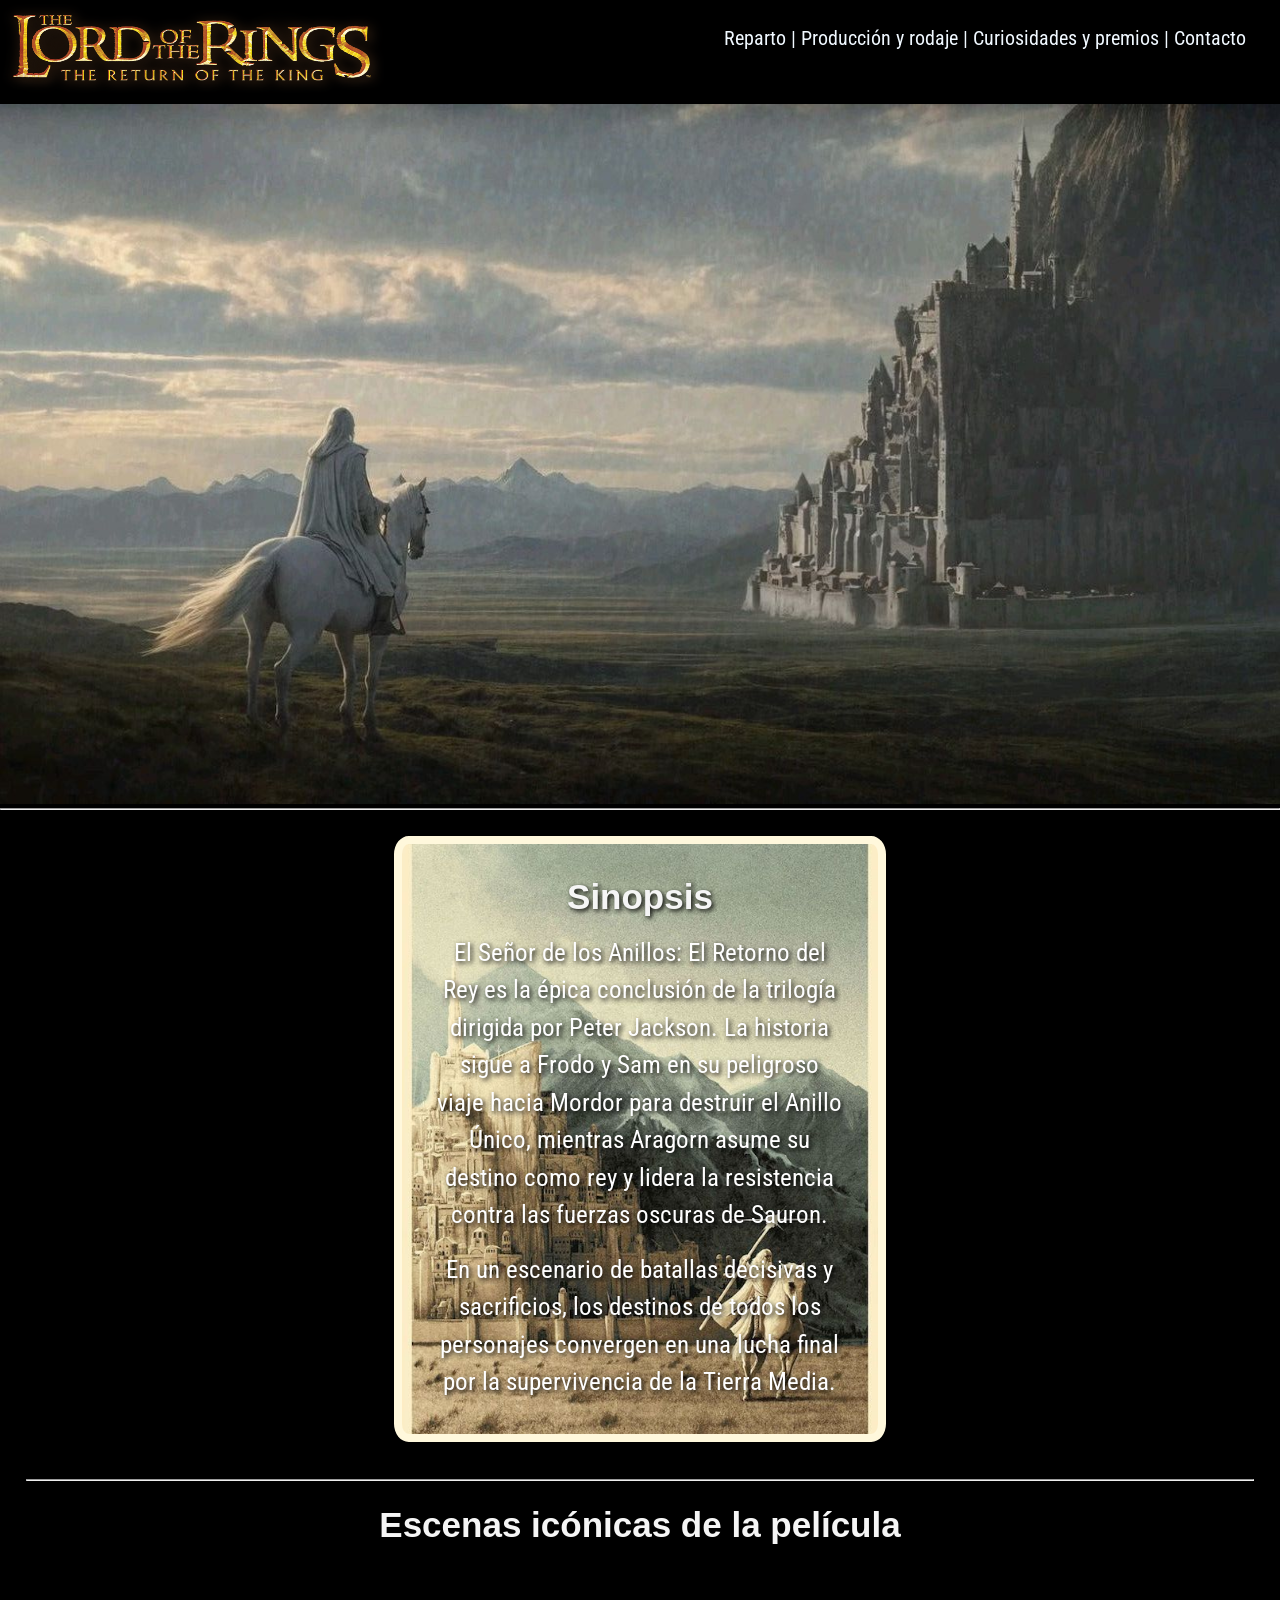
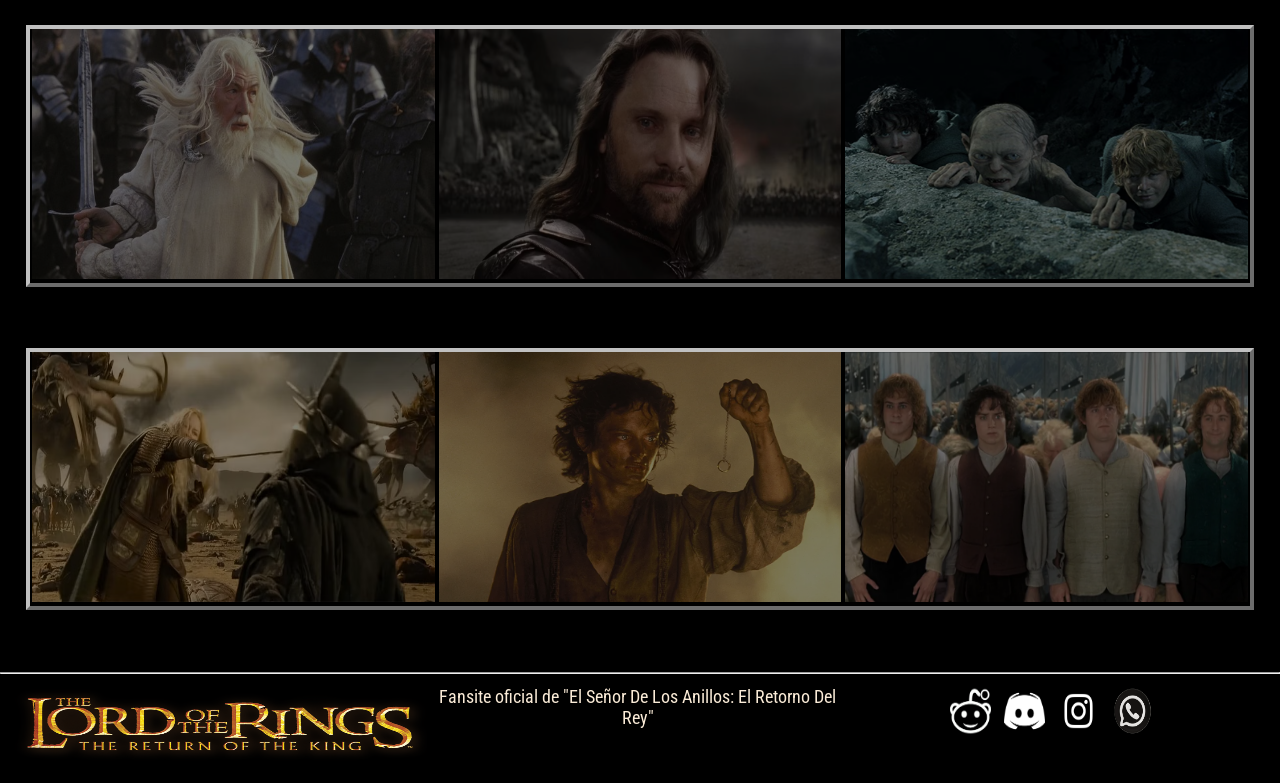
==== index.html @ e4fa131d "Primer commit" ====
<!DOCTYPE html>
<html lang="en">
<head>
    <meta charset="UTF-8">
    <meta name="viewport" content="width=device-width, initial-scale=1.0">
    <title>Lord of The Rings: The Return of The King</title>
    <link rel="stylesheet" href="./recursos/estilos/general.css">
    <link rel="preconnect" href="https://fonts.googleapis.com">
<link rel="preconnect" href="https://fonts.gstatic.com" crossorigin>
<link href="https://fonts.googleapis.com/css2?family=Cormorant+Garamond:ital,wght@0,300..700;1,300..700&family=EB+Garamond:ital,wght@0,400..800;1,400..800&family=Oswald:wght@200..700&family=Roboto+Condensed:ital,wght@0,100..900;1,100..900&display=swap" rel="stylesheet">
</head>
<body>
    <header>
        <nav>
            <img src="./recursos/img/ROTK2.png" alt="The Return Of The King logo" id="navbar-logo">
            <p id="opciones-navbar"> <a href="./paginas/Reparto.html">Reparto</a> | <a href="./paginas/Produccion.html">Producción y rodaje</a> | <a href="./paginas/Curiosidades.html">Curiosidades y premios</a> | <a href="./paginas/Contacto.html">Contacto</a></p>
        </nav>
        <img src="./recursos/img/Gandalf (1).jpg" alt="Gandalf arriving Gondor" id="banner">
    </header>
    <hr>
    <main>
        <section class="seccion-inicio">
            <article id="sinopsis">
                <h2>Sinopsis</h2>
                <p>El Señor de los Anillos: El Retorno del Rey es la épica conclusión de la trilogía dirigida por Peter Jackson. La historia sigue a Frodo y Sam en su peligroso viaje hacia Mordor para destruir el Anillo Único, mientras Aragorn asume su destino como rey y lidera la resistencia contra las fuerzas oscuras de Sauron.</p>
                <p>En un escenario de batallas decisivas y sacrificios, los destinos de todos los personajes convergen en una lucha final por la supervivencia de la Tierra Media.</p>
            </article>
            <hr>
            <h2>Escenas icónicas de la película</h2> <!-->TODO Usar elemento FIGURE para cada imagen, con un FIGCAPTION -->
            <article class="imagenes-index">
               <img src="./recursos/img/Gandalf.jpg" alt="Gandalf the white" title="Gandalf luchando en la batalla de Morannon">
                <img src="./recursos/img/for-frodo.avif" alt="for Frodo" title="Aragorn y su famoso 'For Frodo' antes de cargar contra las puertas de Mordor">
                <img src="./recursos/img/frodo-sam-gollum.avif" alt="Frodo, Sam and Gollum" title="Frodo, Sam y Gollum escondiéndose de las fuerzas oscuras de Minas Morgul">
            </article>
            <article  class="imagenes-index">
               <img src="./recursos/img/lotr-eowyn-witch-king.avif" alt="Eowyn" title="Eowyn dando el golpe final al rey de los Nazgul">
                <img src="./recursos/img/frodo-in-mount-doom.webp" alt="Frodo" title="Frodo en el Monte del Destino, incapaz de destruir el anillo">
                <img src="./recursos/img/hobbits.webp" alt="Frodo, Sam and Gollum" title="Todos de arrodillan ante Merry, Frodo, Sam y Pippin en Gondor, durante la coronación de Aragorn">
            </article>
        </section>
    </main>
    <hr>
    <footer>
            <a href="#navbar-logo"><img src="./recursos/img/ROTK2.png" alt="The Return Of The King logo"></a>
            <p>Fansite oficial de "El Señor De Los Anillos: El Retorno Del Rey" </p>
            <div class="social-media-logos">
                <img src="./recursos/img/reddit.png" alt="">
                <img src="./recursos/img/discord.png" alt="">
                <img src="./recursos/img/instagram.png" alt="Instagram logo">
                <img src="./recursos/img/wpp.webp" alt="Instagram logo">
            </div>
    </footer>
</body>
</html>
---- recursos/estilos/general.css ----
*
{
    margin: 0;
    padding: 0;

    box-sizing: border-box;
}

main
{
    margin: 2%;
}

body
{
    background-color: black;
}

a
{
    color: aliceblue;
    text-decoration: none;
}

footer
{   
    width: 100%;
    padding: 1%;
}

footer img
{
    display: inline-block;
    width: 33%;
    height: 80px;
}

footer p
{
    text-align: center;
    display: inline-block;
    vertical-align: top;
    color: antiquewhite;
    font-size: 18px;
    font-family: "Roboto Condensed", sans-serif;
    font-optical-sizing: auto;
    font-weight: 400;
    font-style: normal;
    width: 33%;
}

h2
{
    font-family: 'Franklin Gothic Medium', 'Arial Narrow', Arial, sans-serif;
    margin-top: 2%;
    font-size: 35px;
    margin-bottom: 3%;
    color: whitesmoke;
}

.seccion-inicio
{
    text-align: center;
}

.social-media-logos
{
    width: 33%;
    text-align: center;
    display: inline-block;
    vertical-align: top;
}

.social-media-logos img
{
   height: 50px;
   width: 50px;
   padding-right: 2%;
}

.imagenes-index
{
    text-align: center;
    border-style :outset;
    border-width: 4px;
    border-color: silver;
    margin: 2% 0% 5% 0%;
}

.imagenes-index img
{
    width: 33%;
    height: 250px;
}

.imagenes-index img, a:hover
{
    cursor: url('../img/gauntlet.png'), pointer;
    opacity: 0.5;
    
}

#sinopsis
{
    width: 40%;
    padding: 2%;
    margin: 0% 30% 3% 30%;

    background-image: url(../img/background.jpg);
    background-size: cover;
    background-position: center;
    background-repeat: no-repeat;
    color: rgb(254, 254, 254);
    border-width: 8px;
    border-style: solid;
    border-radius: 3%;
    border-color: cornsilk;

    font-size: 25px;
    text-align: center;
    text-shadow: 2px 2px 5px rgb(1, 1, 1);
    font-family: "Roboto Condensed", sans-serif;
    font-optical-sizing: auto;
    font-weight: 400;
    font-style: normal;
}

#sinopsis h2 
{
    margin-bottom: 2%;
}

#sinopsis p 
{
    padding: 2%;
    line-height: 1.5;
}

#navbar-logo
{
    display: inline-block;
    width: 30%;
    height: 100px;
}

#opciones-navbar
{
    display: inline-block;
    width: 69%;
    vertical-align: top;
    text-align: right;
    font-size: 20px;
    font-family: "Roboto Condensed", sans-serif;
    font-optical-sizing: auto;
    font-weight: 400;
    font-style: normal;

    word-spacing: 10%;
    color: aliceblue;
    padding: 2%
}

#banner
{
    width: 100vw;
    height: 700px;
}
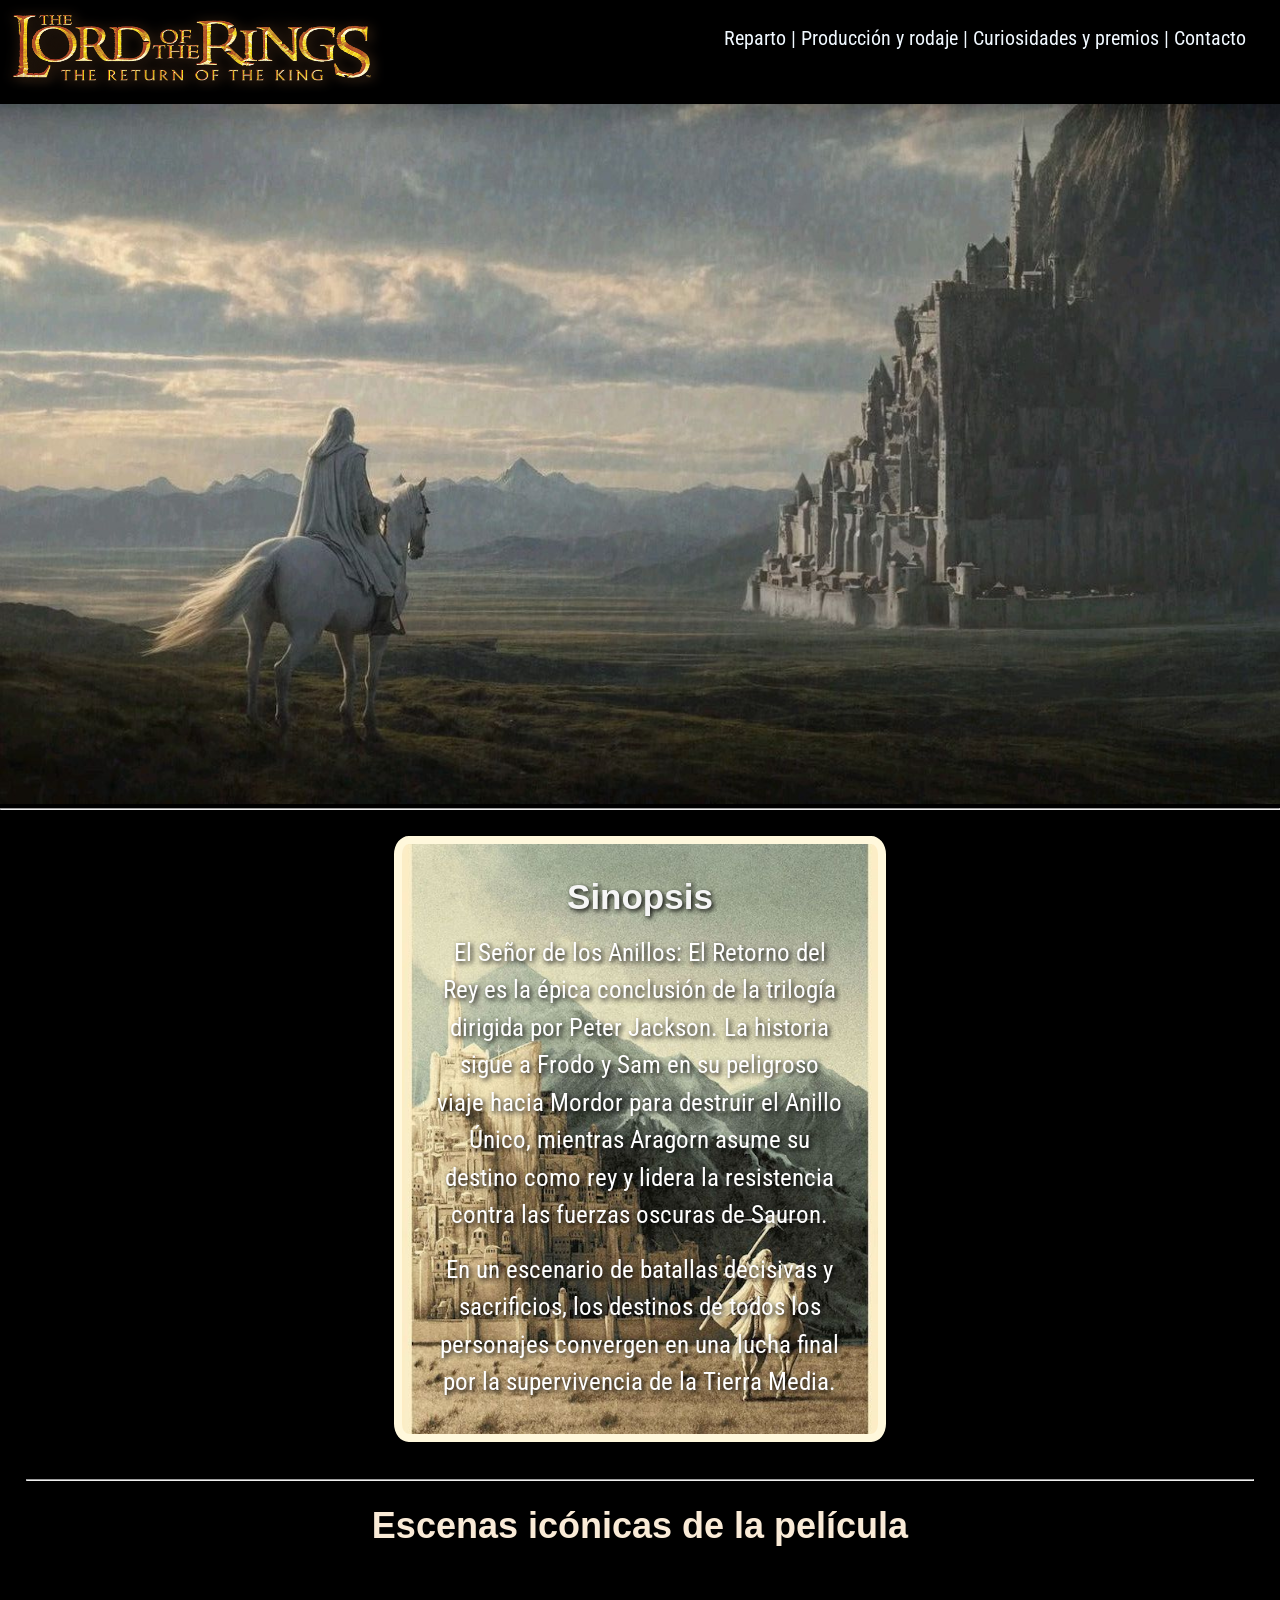
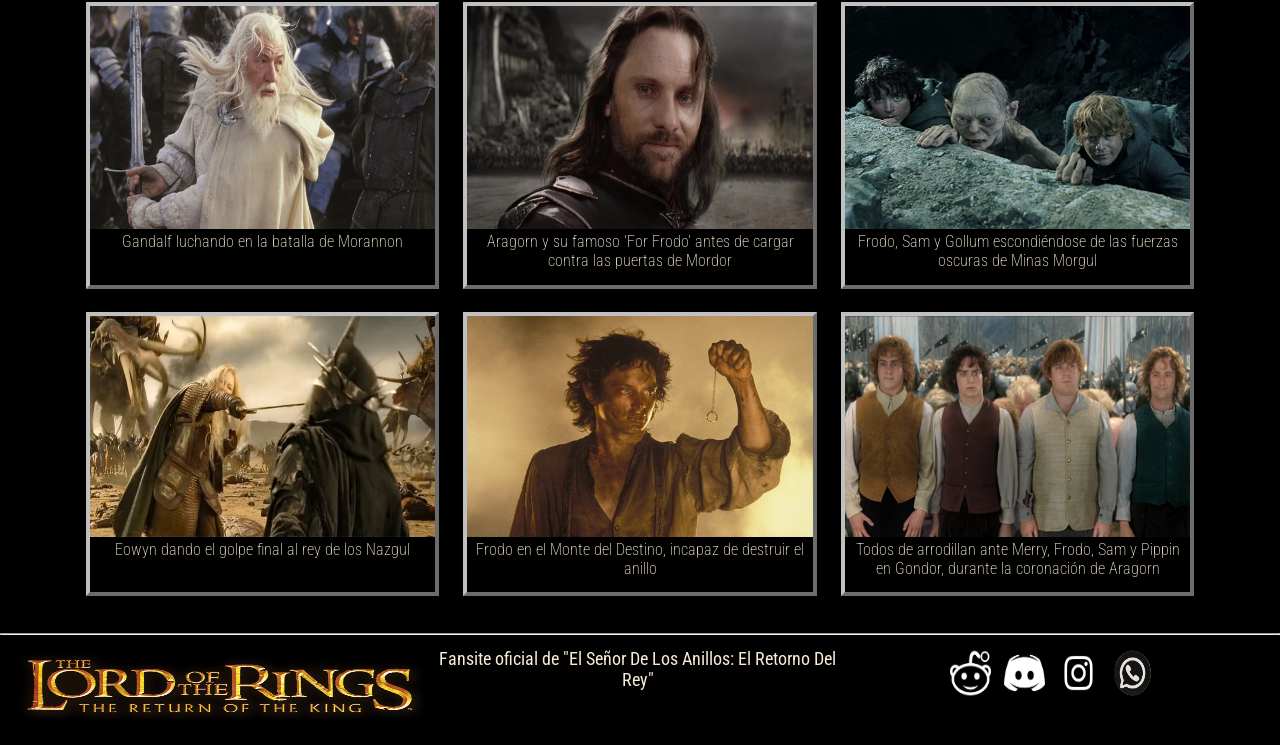
==== commit 79b4481b: "creado index.css y trabajando con flex" ====
--- a/index.html
+++ b/index.html
@@ -5,6 +5,7 @@
     <meta name="viewport" content="width=device-width, initial-scale=1.0">
     <title>Lord of The Rings: The Return of The King</title>
     <link rel="stylesheet" href="./recursos/estilos/general.css">
+    <link rel="stylesheet" href="./recursos/estilos/index.css">
     <link rel="preconnect" href="https://fonts.googleapis.com">
 <link rel="preconnect" href="https://fonts.gstatic.com" crossorigin>
 <link href="https://fonts.googleapis.com/css2?family=Cormorant+Garamond:ital,wght@0,300..700;1,300..700&family=EB+Garamond:ital,wght@0,400..800;1,400..800&family=Oswald:wght@200..700&family=Roboto+Condensed:ital,wght@0,100..900;1,100..900&display=swap" rel="stylesheet">
@@ -26,17 +27,41 @@
                 <p>En un escenario de batallas decisivas y sacrificios, los destinos de todos los personajes convergen en una lucha final por la supervivencia de la Tierra Media.</p>
             </article>
             <hr>
-            <h2>Escenas icónicas de la película</h2> <!-->TODO Usar elemento FIGURE para cada imagen, con un FIGCAPTION -->
-            <article class="imagenes-index">
+
+            <h1>Escenas icónicas de la película</h1> <!-->TODO Usar elemento FIGURE para cada imagen, con un FIGCAPTION -->
+
+        <div class="expositor-imagenes">
+            <figure class="imagenes-index">
                <img src="./recursos/img/Gandalf.jpg" alt="Gandalf the white" title="Gandalf luchando en la batalla de Morannon">
+               <figcaption>Gandalf luchando en la batalla de Morannon</figcaption>
+            </figure>
+
+            <figure class="imagenes-index">
                 <img src="./recursos/img/for-frodo.avif" alt="for Frodo" title="Aragorn y su famoso 'For Frodo' antes de cargar contra las puertas de Mordor">
+                <figcaption>Aragorn y su famoso 'For Frodo' antes de cargar contra las puertas de Mordor</figcaption>
+            </figure>
+
+             <figure class="imagenes-index">
                 <img src="./recursos/img/frodo-sam-gollum.avif" alt="Frodo, Sam and Gollum" title="Frodo, Sam y Gollum escondiéndose de las fuerzas oscuras de Minas Morgul">
-            </article>
-            <article  class="imagenes-index">
+                <figcaption>Frodo, Sam y Gollum escondiéndose de las fuerzas oscuras de Minas Morgul</figcaption>
+            </figure>
+
+            <figure class="imagenes-index">
                <img src="./recursos/img/lotr-eowyn-witch-king.avif" alt="Eowyn" title="Eowyn dando el golpe final al rey de los Nazgul">
+               <figcaption>Eowyn dando el golpe final al rey de los Nazgul</figcaption>
+            </figure>
+
+            <figure class="imagenes-index">
                 <img src="./recursos/img/frodo-in-mount-doom.webp" alt="Frodo" title="Frodo en el Monte del Destino, incapaz de destruir el anillo">
-                <img src="./recursos/img/hobbits.webp" alt="Frodo, Sam and Gollum" title="Todos de arrodillan ante Merry, Frodo, Sam y Pippin en Gondor, durante la coronación de Aragorn">
-            </article>
+                <figcaption>Frodo en el Monte del Destino, incapaz de destruir el anillo</figcaption>
+            </figure>
+                
+            <figure class="imagenes-index">
+                <img src="./recursos/img/hobbits.webp" alt="Frodo, Sam and Gollum" title="Todos de arrodillan ante Merry, Frodo, Sam y Pippin en Gondor, durante la coronación de Aragorn"> 
+                <figcaption>Todos de arrodillan ante Merry, Frodo, Sam y Pippin en Gondor, durante la coronación de Aragorn</figcaption>
+            </figure> 
+        </div>
+                    
         </section>
     </main>
     <hr>
--- a/recursos/estilos/general.css
+++ b/recursos/estilos/general.css
@@ -49,6 +49,17 @@
     width: 33%;
 }
 
+
+h1
+{
+    margin: 2% 0;
+
+    text-align: center;
+    color: antiquewhite;
+    font-size: 36px;
+    font-family: 'Franklin Gothic Medium', 'Arial Narrow', Arial, sans-serif;
+}
+
 h2
 {
     font-family: 'Franklin Gothic Medium', 'Arial Narrow', Arial, sans-serif;
@@ -56,84 +67,7 @@
     font-size: 35px;
     margin-bottom: 3%;
     color: whitesmoke;
-}
-
-.seccion-inicio
-{
     text-align: center;
-}
-
-.social-media-logos
-{
-    width: 33%;
-    text-align: center;
-    display: inline-block;
-    vertical-align: top;
-}
-
-.social-media-logos img
-{
-   height: 50px;
-   width: 50px;
-   padding-right: 2%;
-}
-
-.imagenes-index
-{
-    text-align: center;
-    border-style :outset;
-    border-width: 4px;
-    border-color: silver;
-    margin: 2% 0% 5% 0%;
-}
-
-.imagenes-index img
-{
-    width: 33%;
-    height: 250px;
-}
-
-.imagenes-index img, a:hover
-{
-    cursor: url('../img/gauntlet.png'), pointer;
-    opacity: 0.5;
-    
-}
-
-#sinopsis
-{
-    width: 40%;
-    padding: 2%;
-    margin: 0% 30% 3% 30%;
-
-    background-image: url(../img/background.jpg);
-    background-size: cover;
-    background-position: center;
-    background-repeat: no-repeat;
-    color: rgb(254, 254, 254);
-    border-width: 8px;
-    border-style: solid;
-    border-radius: 3%;
-    border-color: cornsilk;
-
-    font-size: 25px;
-    text-align: center;
-    text-shadow: 2px 2px 5px rgb(1, 1, 1);
-    font-family: "Roboto Condensed", sans-serif;
-    font-optical-sizing: auto;
-    font-weight: 400;
-    font-style: normal;
-}
-
-#sinopsis h2 
-{
-    margin-bottom: 2%;
-}
-
-#sinopsis p 
-{
-    padding: 2%;
-    line-height: 1.5;
 }
 
 #navbar-logo
@@ -166,5 +100,18 @@
     height: 700px;
 }
 
+.social-media-logos
+{
+    width: 33%;
+    text-align: center;
+    display: inline-block;
+    vertical-align: top;
+}
 
+.social-media-logos img
+{
+   height: 50px;
+   width: 50px;
+   padding-right: 2%;
+}
 
--- a/recursos/estilos/index.css
+++ b/recursos/estilos/index.css
@@ -0,0 +1,83 @@
+.expositor-imagenes
+{
+    margin: 0 2%;
+    display: flex;
+    flex-wrap: wrap;
+    justify-content: center;
+
+}
+
+.imagenes-index
+{
+    width: 30%;
+    margin: 1%;
+
+    border-style :outset;
+    border-width: 4px;
+    border-color: silver;
+
+    overflow: hidden;
+}
+
+.imagenes-index img
+{
+    width: 100%;
+    height: 80%;
+    display: block;
+}
+
+.imagenes-index img:hover, a:hover
+{
+    cursor: url('../img/gauntlet.png'), pointer;
+    opacity: 0.5; 
+}
+
+.imagenes-index figcaption
+{
+    padding: 1%;
+
+    text-align: center;
+    font-size: 1rem;
+    font-family: "Roboto Condensed", sans-serif;
+    font-optical-sizing: auto;
+    font-weight: 200;
+    font-style: normal;
+    color: antiquewhite;
+    
+}
+
+#sinopsis
+{
+    width: 40%;
+    padding: 2%;
+    margin: 0% 30% 3% 30%;
+
+    background-image: url(../img/background.jpg);
+    background-size: cover;
+    background-position: center;
+    background-repeat: no-repeat;
+    color: rgb(254, 254, 254);
+    border-width: 8px;
+    border-style: solid;
+    border-radius: 3%;
+    border-color: cornsilk;
+
+    font-size: 25px;
+    text-align: center;
+    text-shadow: 2px 2px 5px rgb(1, 1, 1);
+    font-family: "Roboto Condensed", sans-serif;
+    font-optical-sizing: auto;
+    font-weight: 400;
+    font-style: normal;
+}
+
+#sinopsis h2 
+{
+    margin-bottom: 2%;
+}
+
+#sinopsis p 
+{
+    padding: 2%;
+    line-height: 1.5;
+}
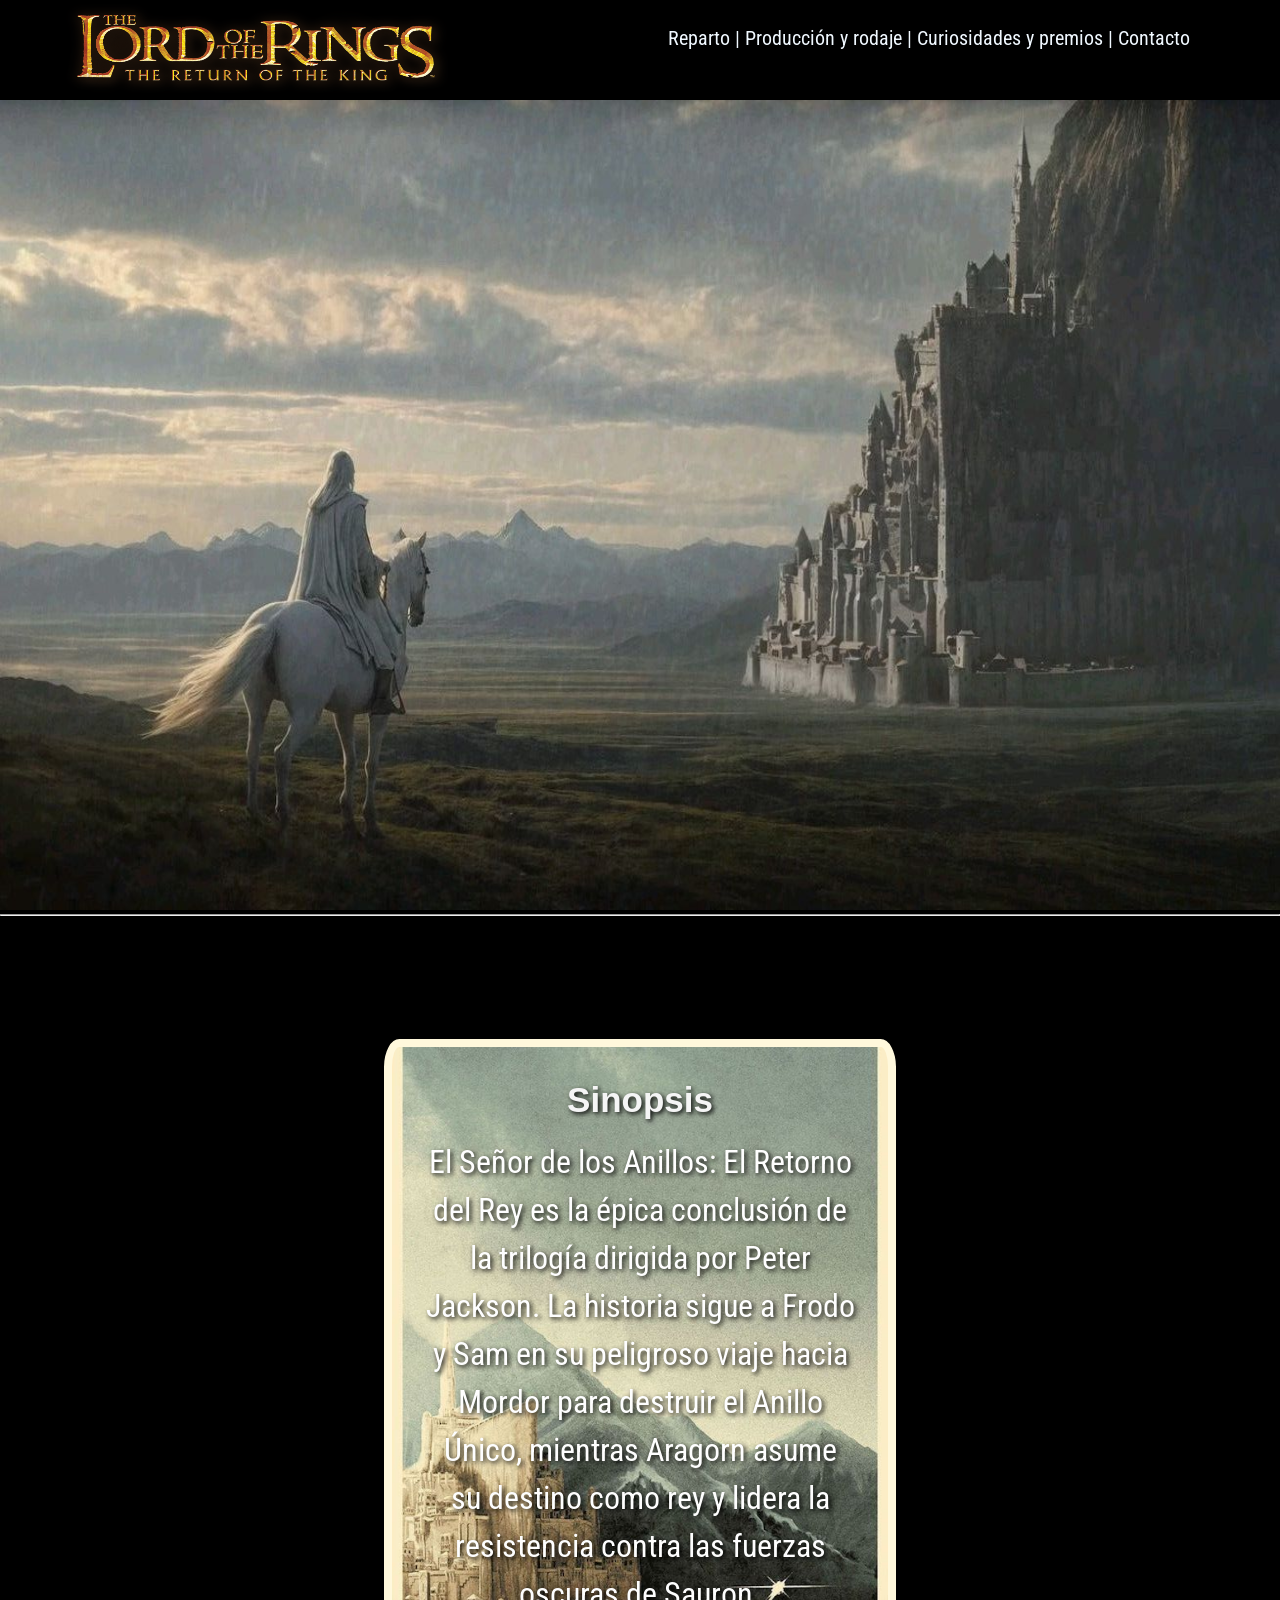
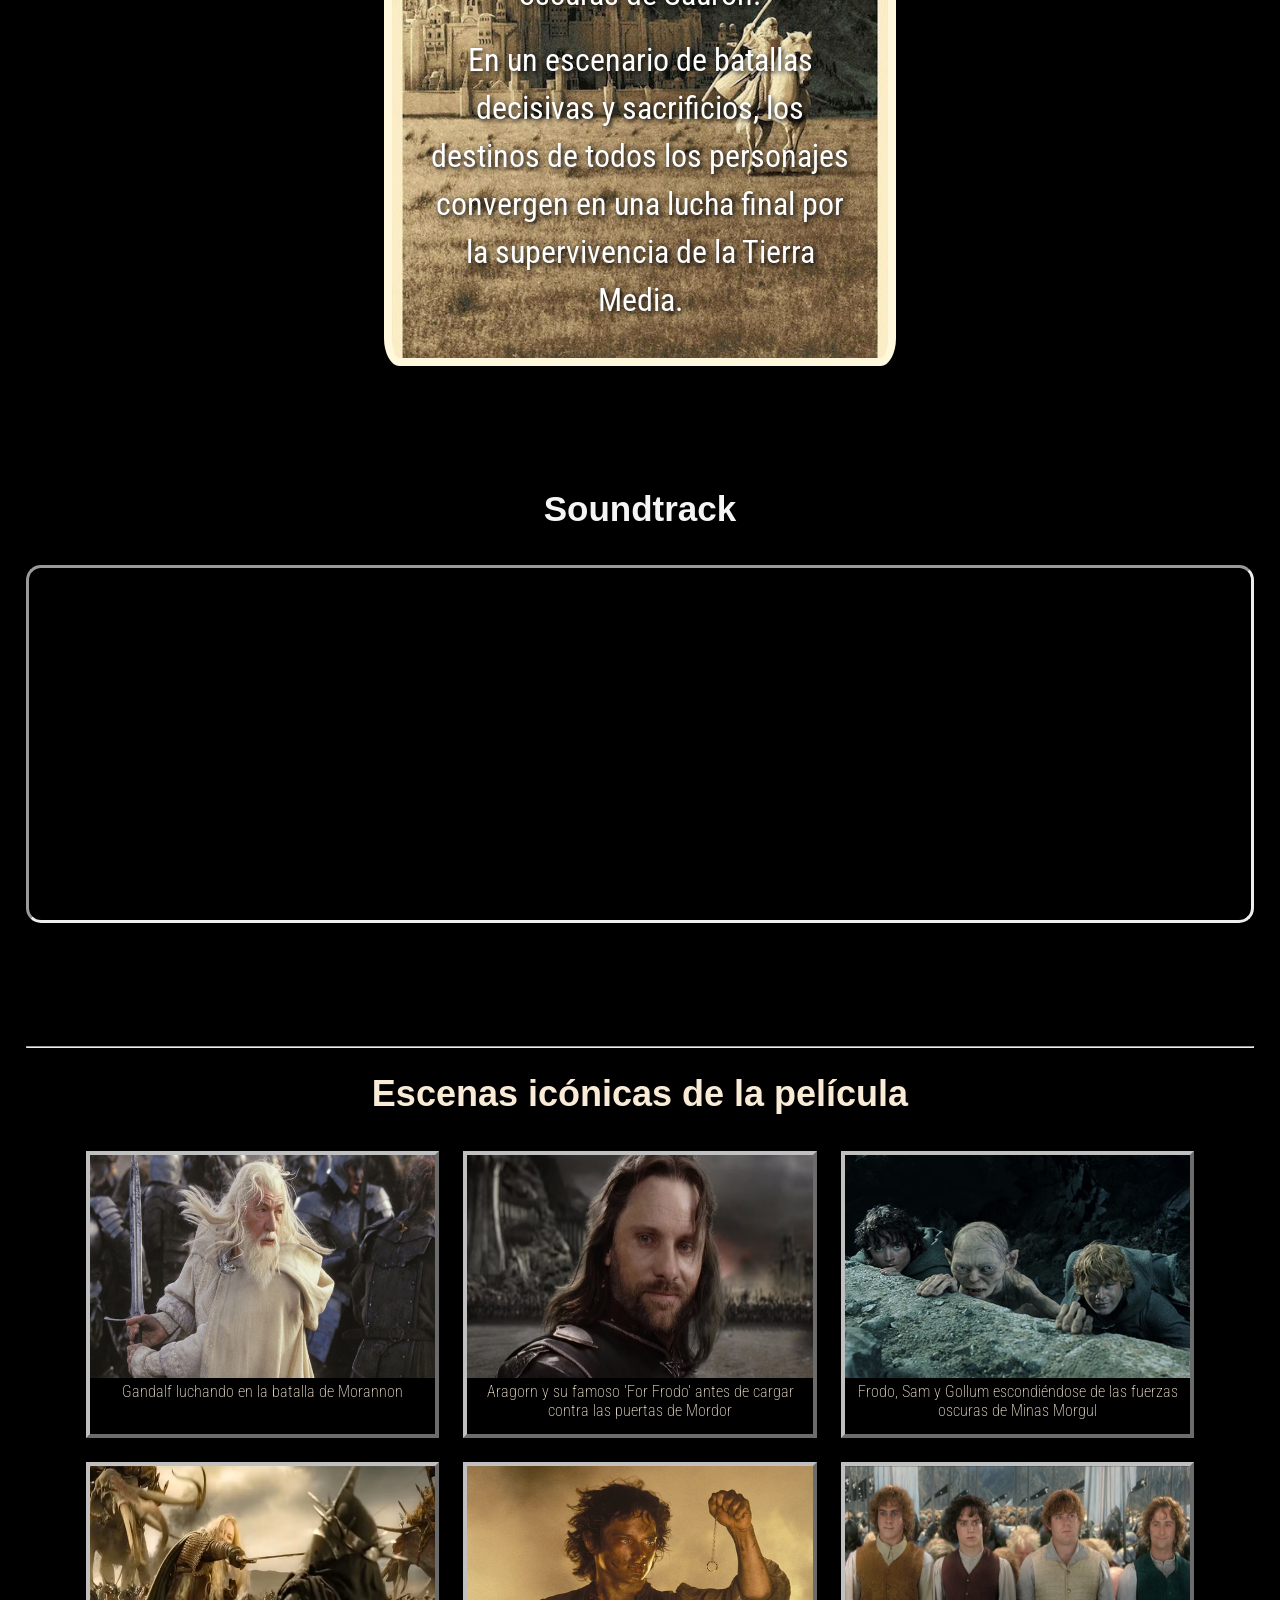
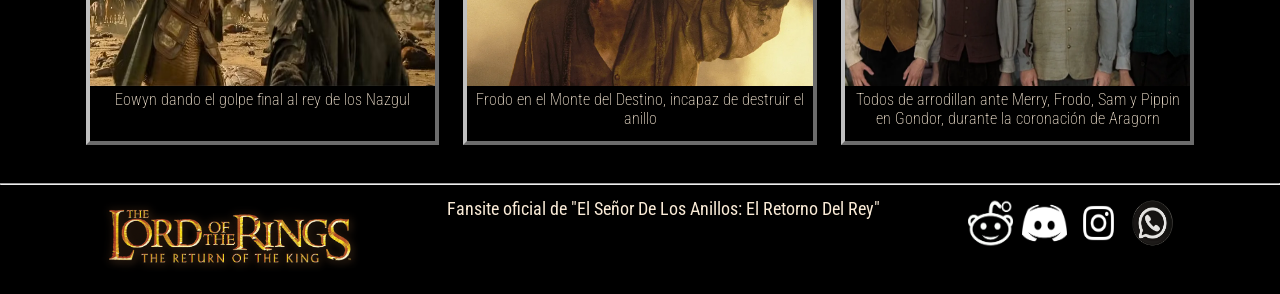
==== commit 0b386c7a: "Uso de flex, refactorizacion de CSS y agregado iframe" ====
--- a/index.html
+++ b/index.html
@@ -12,57 +12,65 @@
 </head>
 <body>
     <header>
-        <nav>
+        <nav id="navbar">
             <img src="./recursos/img/ROTK2.png" alt="The Return Of The King logo" id="navbar-logo">
             <p id="opciones-navbar"> <a href="./paginas/Reparto.html">Reparto</a> | <a href="./paginas/Produccion.html">Producción y rodaje</a> | <a href="./paginas/Curiosidades.html">Curiosidades y premios</a> | <a href="./paginas/Contacto.html">Contacto</a></p>
         </nav>
-        <img src="./recursos/img/Gandalf (1).jpg" alt="Gandalf arriving Gondor" id="banner">
+        <img src="./recursos/img/Gandalf (1).jpg" alt="Gandalf arriving Gondor" id="banner" class="scale-up-center">
     </header>
     <hr>
     <main>
-        <section class="seccion-inicio">
-            <article id="sinopsis">
+        <section id="sinopsis">
+            <article>
                 <h2>Sinopsis</h2>
                 <p>El Señor de los Anillos: El Retorno del Rey es la épica conclusión de la trilogía dirigida por Peter Jackson. La historia sigue a Frodo y Sam en su peligroso viaje hacia Mordor para destruir el Anillo Único, mientras Aragorn asume su destino como rey y lidera la resistencia contra las fuerzas oscuras de Sauron.</p>
                 <p>En un escenario de batallas decisivas y sacrificios, los destinos de todos los personajes convergen en una lucha final por la supervivencia de la Tierra Media.</p>
             </article>
+        </section>
+        <h2>Soundtrack</h2>
+        <section id="soundtrack">
+                <iframe src="https://open.spotify.com/embed/album/2Re6RMBEfD8iv1HMxLMdzI" loading="lazy">
+                </iframe>
+        </section>
+           
             <hr>
+        </section>
 
-            <h1>Escenas icónicas de la película</h1> <!-->TODO Usar elemento FIGURE para cada imagen, con un FIGCAPTION -->
+        <section>
+            <h1>Escenas icónicas de la película</h1>
+             <div class="expositor-imagenes">
+                        <figure class="imagenes-index">
+                        <img src="./recursos/img/Gandalf.jpg" alt="Gandalf the white" title="Gandalf luchando en la batalla de Morannon">
+                        <figcaption>Gandalf luchando en la batalla de Morannon</figcaption>
+                        </figure>
 
-        <div class="expositor-imagenes">
-            <figure class="imagenes-index">
-               <img src="./recursos/img/Gandalf.jpg" alt="Gandalf the white" title="Gandalf luchando en la batalla de Morannon">
-               <figcaption>Gandalf luchando en la batalla de Morannon</figcaption>
-            </figure>
+                        <figure class="imagenes-index">
+                            <img src="./recursos/img/for-frodo.avif" alt="for Frodo" title="Aragorn y su famoso 'For Frodo' antes de cargar contra las puertas de Mordor">
+                            <figcaption>Aragorn y su famoso 'For Frodo' antes de cargar contra las puertas de Mordor</figcaption>
+                        </figure>
 
-            <figure class="imagenes-index">
-                <img src="./recursos/img/for-frodo.avif" alt="for Frodo" title="Aragorn y su famoso 'For Frodo' antes de cargar contra las puertas de Mordor">
-                <figcaption>Aragorn y su famoso 'For Frodo' antes de cargar contra las puertas de Mordor</figcaption>
-            </figure>
+                        <figure class="imagenes-index">
+                            <img src="./recursos/img/frodo-sam-gollum.avif" alt="Frodo, Sam and Gollum" title="Frodo, Sam y Gollum escondiéndose de las fuerzas oscuras de Minas Morgul">
+                            <figcaption>Frodo, Sam y Gollum escondiéndose de las fuerzas oscuras de Minas Morgul</figcaption>
+                        </figure>
 
-             <figure class="imagenes-index">
-                <img src="./recursos/img/frodo-sam-gollum.avif" alt="Frodo, Sam and Gollum" title="Frodo, Sam y Gollum escondiéndose de las fuerzas oscuras de Minas Morgul">
-                <figcaption>Frodo, Sam y Gollum escondiéndose de las fuerzas oscuras de Minas Morgul</figcaption>
-            </figure>
+                        <figure class="imagenes-index">
+                        <img src="./recursos/img/lotr-eowyn-witch-king.avif" alt="Eowyn" title="Eowyn dando el golpe final al rey de los Nazgul">
+                        <figcaption>Eowyn dando el golpe final al rey de los Nazgul</figcaption>
+                        </figure>
 
-            <figure class="imagenes-index">
-               <img src="./recursos/img/lotr-eowyn-witch-king.avif" alt="Eowyn" title="Eowyn dando el golpe final al rey de los Nazgul">
-               <figcaption>Eowyn dando el golpe final al rey de los Nazgul</figcaption>
-            </figure>
-
-            <figure class="imagenes-index">
-                <img src="./recursos/img/frodo-in-mount-doom.webp" alt="Frodo" title="Frodo en el Monte del Destino, incapaz de destruir el anillo">
-                <figcaption>Frodo en el Monte del Destino, incapaz de destruir el anillo</figcaption>
-            </figure>
-                
-            <figure class="imagenes-index">
-                <img src="./recursos/img/hobbits.webp" alt="Frodo, Sam and Gollum" title="Todos de arrodillan ante Merry, Frodo, Sam y Pippin en Gondor, durante la coronación de Aragorn"> 
-                <figcaption>Todos de arrodillan ante Merry, Frodo, Sam y Pippin en Gondor, durante la coronación de Aragorn</figcaption>
-            </figure> 
-        </div>
-                    
+                        <figure class="imagenes-index">
+                            <img src="./recursos/img/frodo-in-mount-doom.webp" alt="Frodo" title="Frodo en el Monte del Destino, incapaz de destruir el anillo">
+                            <figcaption>Frodo en el Monte del Destino, incapaz de destruir el anillo</figcaption>
+                        </figure>
+                            
+                        <figure class="imagenes-index">
+                            <img src="./recursos/img/hobbits.webp" alt="Frodo, Sam and Gollum" title="Todos de arrodillan ante Merry, Frodo, Sam y Pippin en Gondor, durante la coronación de Aragorn"> 
+                            <figcaption>Todos de arrodillan ante Merry, Frodo, Sam y Pippin en Gondor, durante la coronación de Aragorn</figcaption>
+                        </figure> 
+            </div>
         </section>
+        
     </main>
     <hr>
     <footer>
--- a/recursos/estilos/general.css
+++ b/recursos/estilos/general.css
@@ -22,31 +22,33 @@
     text-decoration: none;
 }
 
+ a:hover
+ {
+    cursor: url('../img/gauntlet.png'), pointer;
+    opacity: 0.5;
+ }
+
 footer
 {   
     width: 100%;
     padding: 1%;
+    display: flex;
+    justify-content: space-evenly;
 }
 
 footer img
 {
-    display: inline-block;
-    width: 33%;
     height: 80px;
 }
 
 footer p
 {
-    text-align: center;
-    display: inline-block;
-    vertical-align: top;
     color: antiquewhite;
     font-size: 18px;
     font-family: "Roboto Condensed", sans-serif;
     font-optical-sizing: auto;
     font-weight: 400;
     font-style: normal;
-    width: 33%;
 }
 
 
@@ -70,18 +72,21 @@
     text-align: center;
 }
 
+#navbar
+{
+    display: flex;
+    justify-content: space-around;
+}
+
 #navbar-logo
 {
-    display: inline-block;
     width: 30%;
     height: 100px;
 }
 
 #opciones-navbar
 {
-    display: inline-block;
-    width: 69%;
-    vertical-align: top;
+    width: 50%;
     text-align: right;
     font-size: 20px;
     font-family: "Roboto Condensed", sans-serif;
@@ -97,15 +102,49 @@
 #banner
 {
     width: 100vw;
-    height: 700px;
+    height: 90vh;
+}
+
+
+.intro
+{
+    width: 40%;
+    margin: 5% 30%;
+    padding: 3%;
+    text-align: center;
+
+    background-color:black;
+    border-style: ridge;
+    border-radius: 5%;
+    border-color: silver;
+   
+}
+
+.intro h2
+{
+    color: antiquewhite;
+    font-size: 2rem;
+    font-family: 'Franklin Gothic Medium', 'Arial Narrow', Arial, sans-serif;
+}
+
+.intro p
+{
+    color: antiquewhite;
+    font-size: 1.5rem;
+    text-align: center;
+    font-family: "Roboto Condensed", sans-serif;
+    font-optical-sizing: auto;
+    font-weight: 400;
+    font-style: normal;
+    padding: 3%;
+
+    word-spacing: 3%;
+    line-height: 2rem;
 }
 
 .social-media-logos
 {
-    width: 33%;
-    text-align: center;
-    display: inline-block;
-    vertical-align: top;
+   word-spacing: 20%;
 }
 
 .social-media-logos img
@@ -114,4 +153,3 @@
    width: 50px;
    padding-right: 2%;
 }
-
--- a/recursos/estilos/index.css
+++ b/recursos/estilos/index.css
@@ -4,7 +4,6 @@
     display: flex;
     flex-wrap: wrap;
     justify-content: center;
-
 }
 
 .imagenes-index
@@ -26,7 +25,7 @@
     display: block;
 }
 
-.imagenes-index img:hover, a:hover
+.imagenes-index img:hover
 {
     cursor: url('../img/gauntlet.png'), pointer;
     opacity: 0.5; 
@@ -46,12 +45,19 @@
     
 }
 
+
 #sinopsis
 {
-    width: 40%;
+    display: flex;
+    justify-content: center;
+    margin-bottom: 10%;
+    margin-top: 10%;
+}
+
+#sinopsis article
+{
     padding: 2%;
-    margin: 0% 30% 3% 30%;
-
+    width: 40vw;
     background-image: url(../img/background.jpg);
     background-size: cover;
     background-position: center;
@@ -62,7 +68,7 @@
     border-radius: 3%;
     border-color: cornsilk;
 
-    font-size: 25px;
+    font-size: 2rem;
     text-align: center;
     text-shadow: 2px 2px 5px rgb(1, 1, 1);
     font-family: "Roboto Condensed", sans-serif;
@@ -70,6 +76,7 @@
     font-weight: 400;
     font-style: normal;
 }
+
 
 #sinopsis h2 
 {
@@ -81,3 +88,20 @@
     padding: 2%;
     line-height: 1.5;
 }
+
+#soundtrack
+{
+    display: flex;
+    justify-content: center;
+    margin-bottom: 10%;
+    border-style: inset;
+    border-radius: 15px;
+}
+
+#soundtrack iframe 
+{
+    width: 100%;
+    height: 352px;
+    border-radius: 15px;
+    border: none;
+}
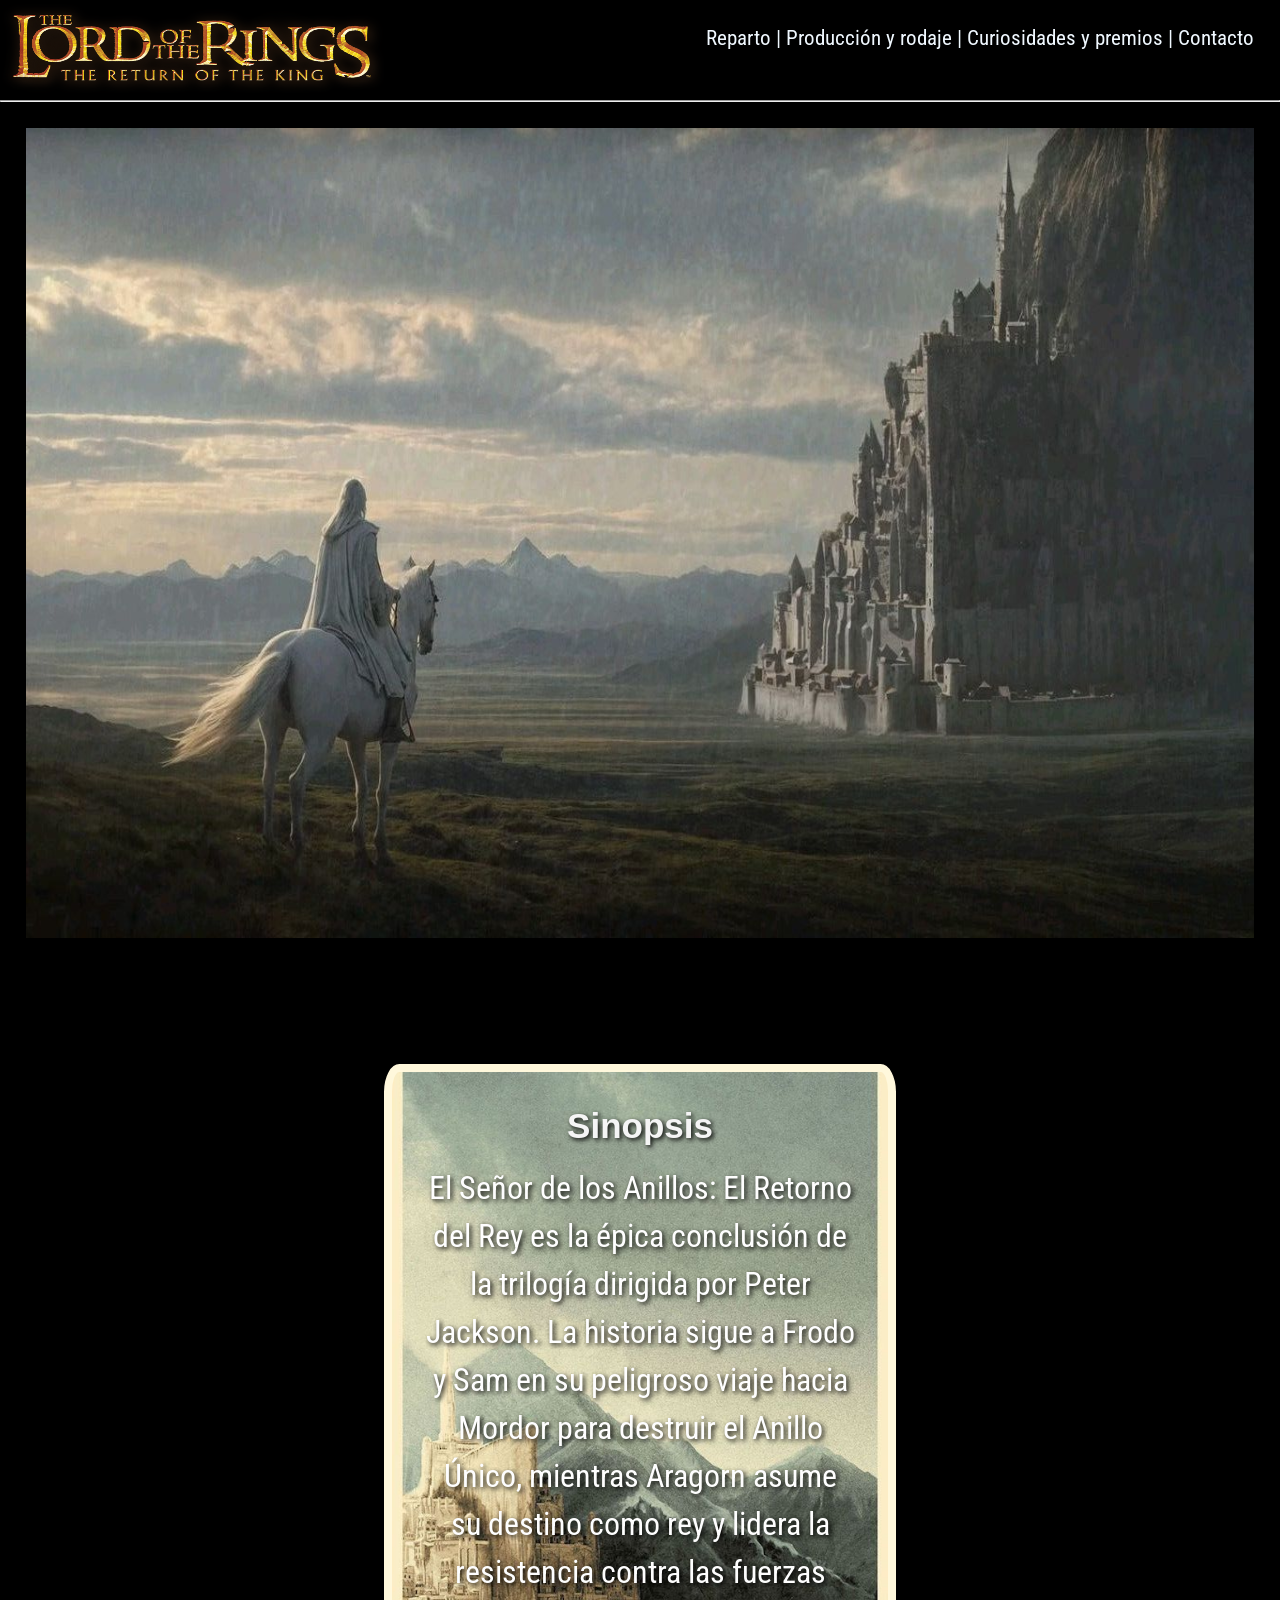
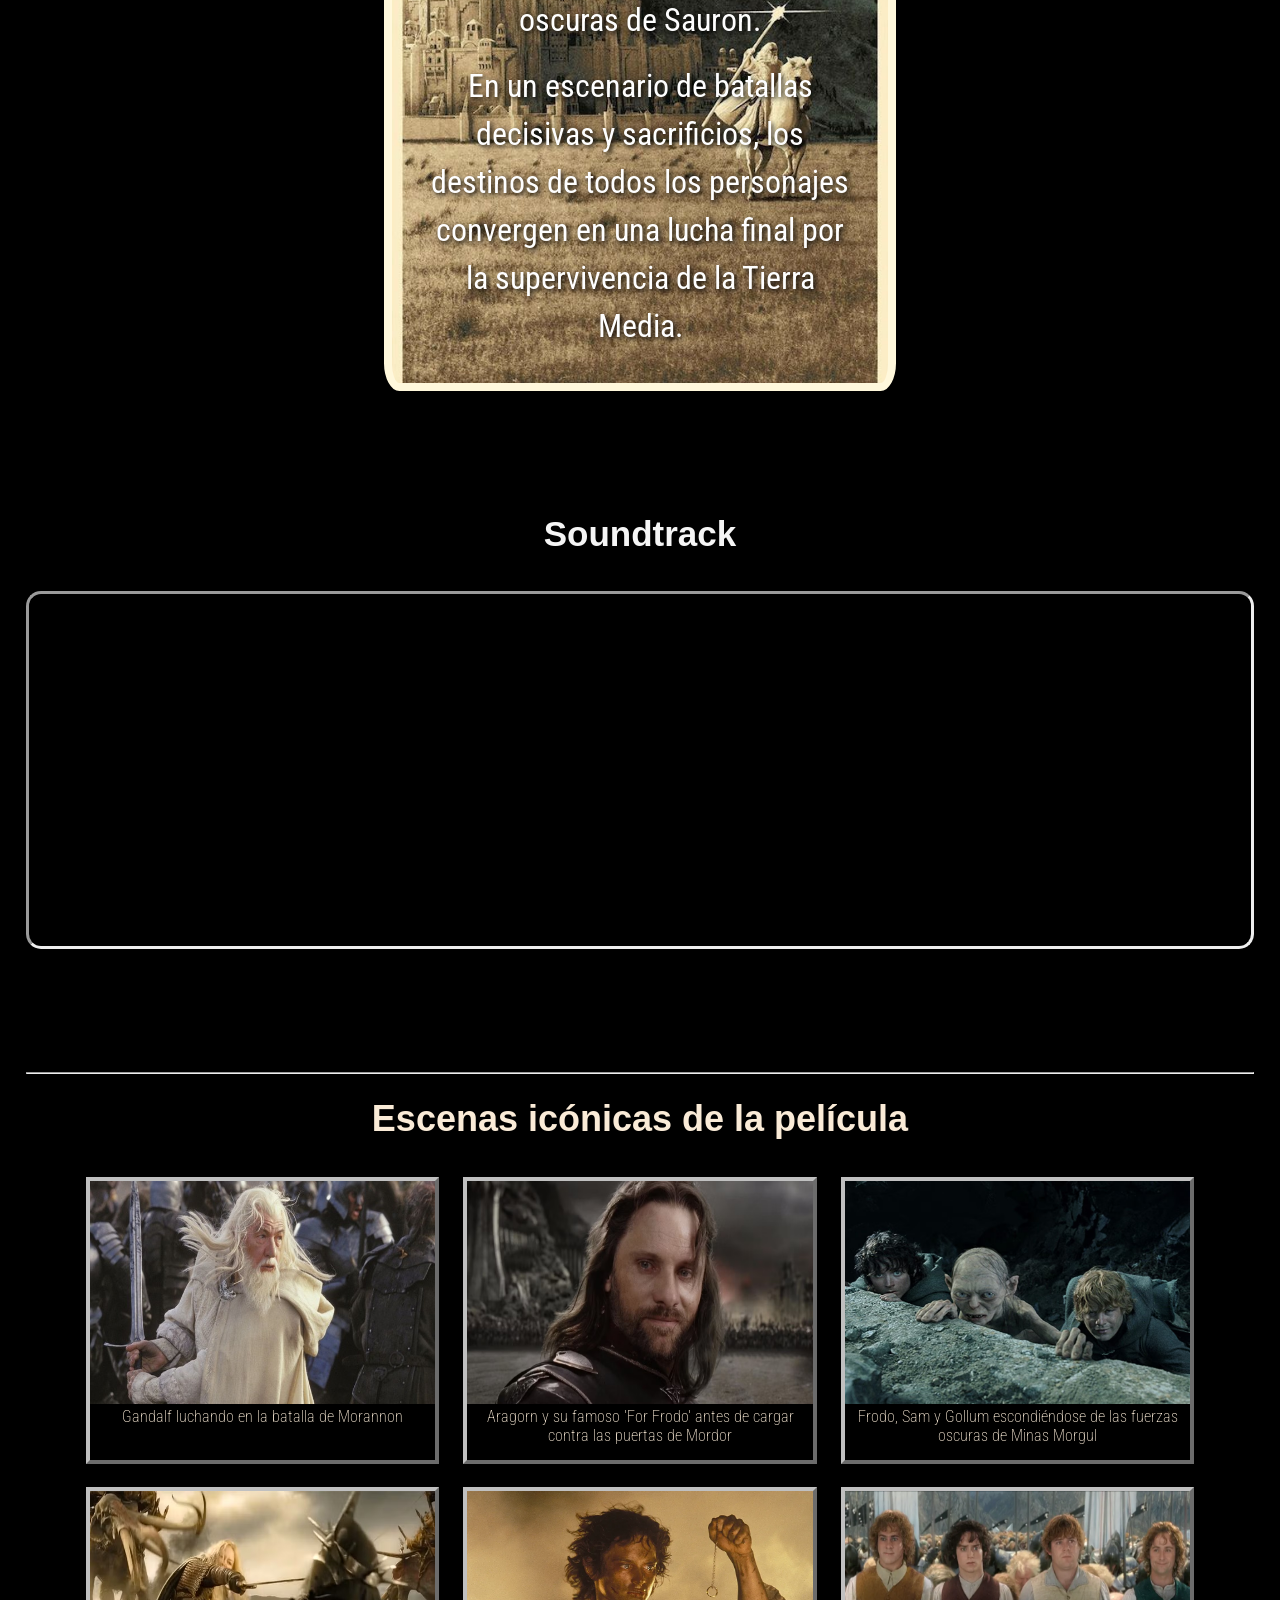
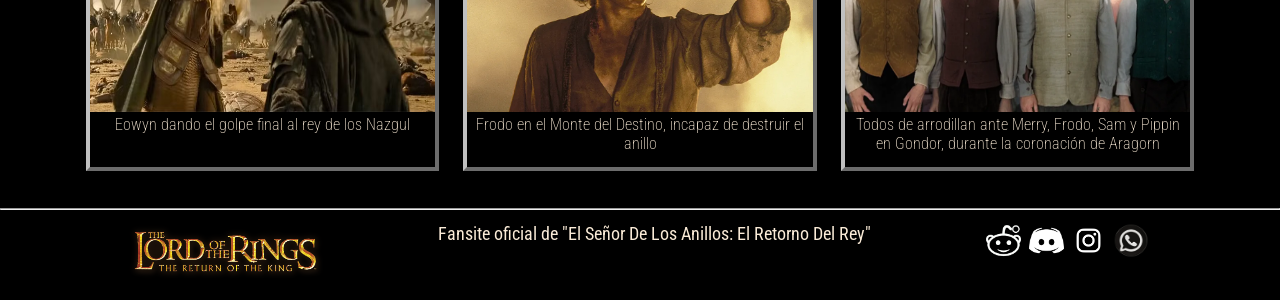
==== commit ab553c45: "Agregada pagina de confirmacion y formulario, propiedad sticky en header" ====
--- a/index.html
+++ b/index.html
@@ -14,12 +14,12 @@
     <header>
         <nav id="navbar">
             <img src="./recursos/img/ROTK2.png" alt="The Return Of The King logo" id="navbar-logo">
-            <p id="opciones-navbar"> <a href="./paginas/Reparto.html">Reparto</a> | <a href="./paginas/Produccion.html">Producción y rodaje</a> | <a href="./paginas/Curiosidades.html">Curiosidades y premios</a> | <a href="./paginas/Contacto.html">Contacto</a></p>
+            <p id="opciones-navbar" class="roboto-condensed-serif"> <a href="./paginas/Reparto.html">Reparto</a> | <a href="./paginas/Produccion.html">Producción y rodaje</a> | <a href="./paginas/Curiosidades.html">Curiosidades y premios</a> | <a href="./paginas/Contacto.html">Contacto</a></p>
         </nav>
-        <img src="./recursos/img/Gandalf (1).jpg" alt="Gandalf arriving Gondor" id="banner" class="scale-up-center">
     </header>
     <hr>
     <main>
+        <img src="./recursos/img/Gandalf (1).jpg" alt="Gandalf arriving Gondor" id="banner" class="scale-up-center">
         <section id="sinopsis">
             <article>
                 <h2>Sinopsis</h2>
--- a/recursos/estilos/general.css
+++ b/recursos/estilos/general.css
@@ -22,7 +22,7 @@
     text-decoration: none;
 }
 
- a:hover
+ a:hover, button:hover
  {
     cursor: url('../img/gauntlet.png'), pointer;
     opacity: 0.5;
@@ -30,15 +30,15 @@
 
 footer
 {   
-    width: 100%;
     padding: 1%;
     display: flex;
+    flex-wrap: wrap;
     justify-content: space-evenly;
 }
 
 footer img
 {
-    height: 80px;
+    height: 60px;
 }
 
 footer p
@@ -72,10 +72,29 @@
     text-align: center;
 }
 
+button
+{
+    background-color: rgb(22, 66, 50);
+    border-style:solid;
+    border-radius: 15%;
+    padding: 0.5%;
+}
+
+header
+{
+    position: sticky;
+    top: 0;             
+    z-index: 1000;
+    background-color: black;
+}
+
+
 #navbar
 {
     display: flex;
-    justify-content: space-around;
+    justify-content:space-between;
+    flex-wrap: wrap;
+    
 }
 
 #navbar-logo
@@ -86,22 +105,15 @@
 
 #opciones-navbar
 {
-    width: 50%;
-    text-align: right;
-    font-size: 20px;
-    font-family: "Roboto Condensed", sans-serif;
-    font-optical-sizing: auto;
-    font-weight: 400;
-    font-style: normal;
-
     word-spacing: 10%;
     color: aliceblue;
-    padding: 2%
+    padding: 2%;
+    text-align: right;
 }
 
 #banner
 {
-    width: 100vw;
+    width: 100%;
     height: 90vh;
 }
 
@@ -149,7 +161,28 @@
 
 .social-media-logos img
 {
-   height: 50px;
-   width: 50px;
+   width: 3vw;
+   max-width: 200px;
+   height: auto;
    padding-right: 2%;
 }
+
+.metamorphous-regular 
+{
+  font-family: "Metamorphous", serif;
+  font-weight: 400;
+  font-style: normal;
+
+  font-size: 1.8rem;
+  color: antiquewhite;
+}
+
+.roboto-condensed-serif
+{
+    font-size: 1.3rem;
+    font-family: "Roboto Condensed", sans-serif;
+    font-optical-sizing: auto;
+    font-weight: 400;
+    font-style: normal;
+}
+
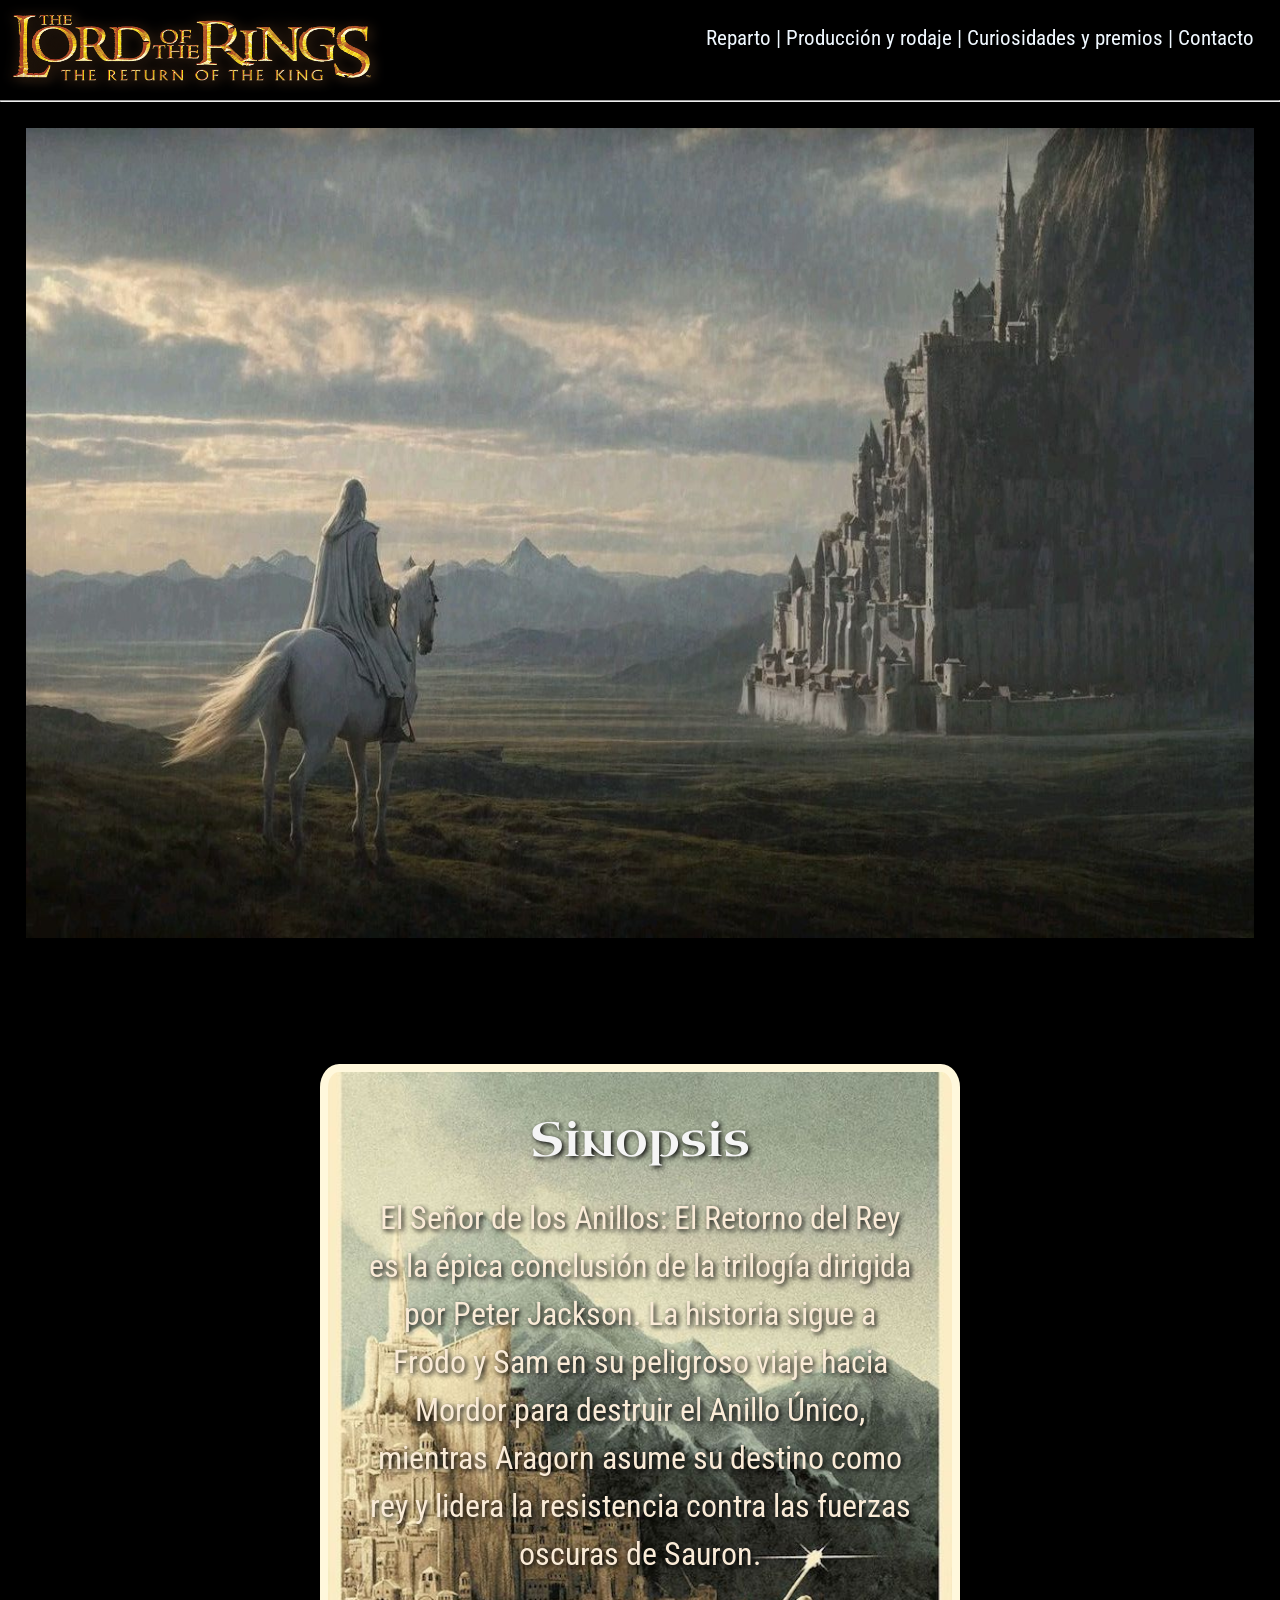
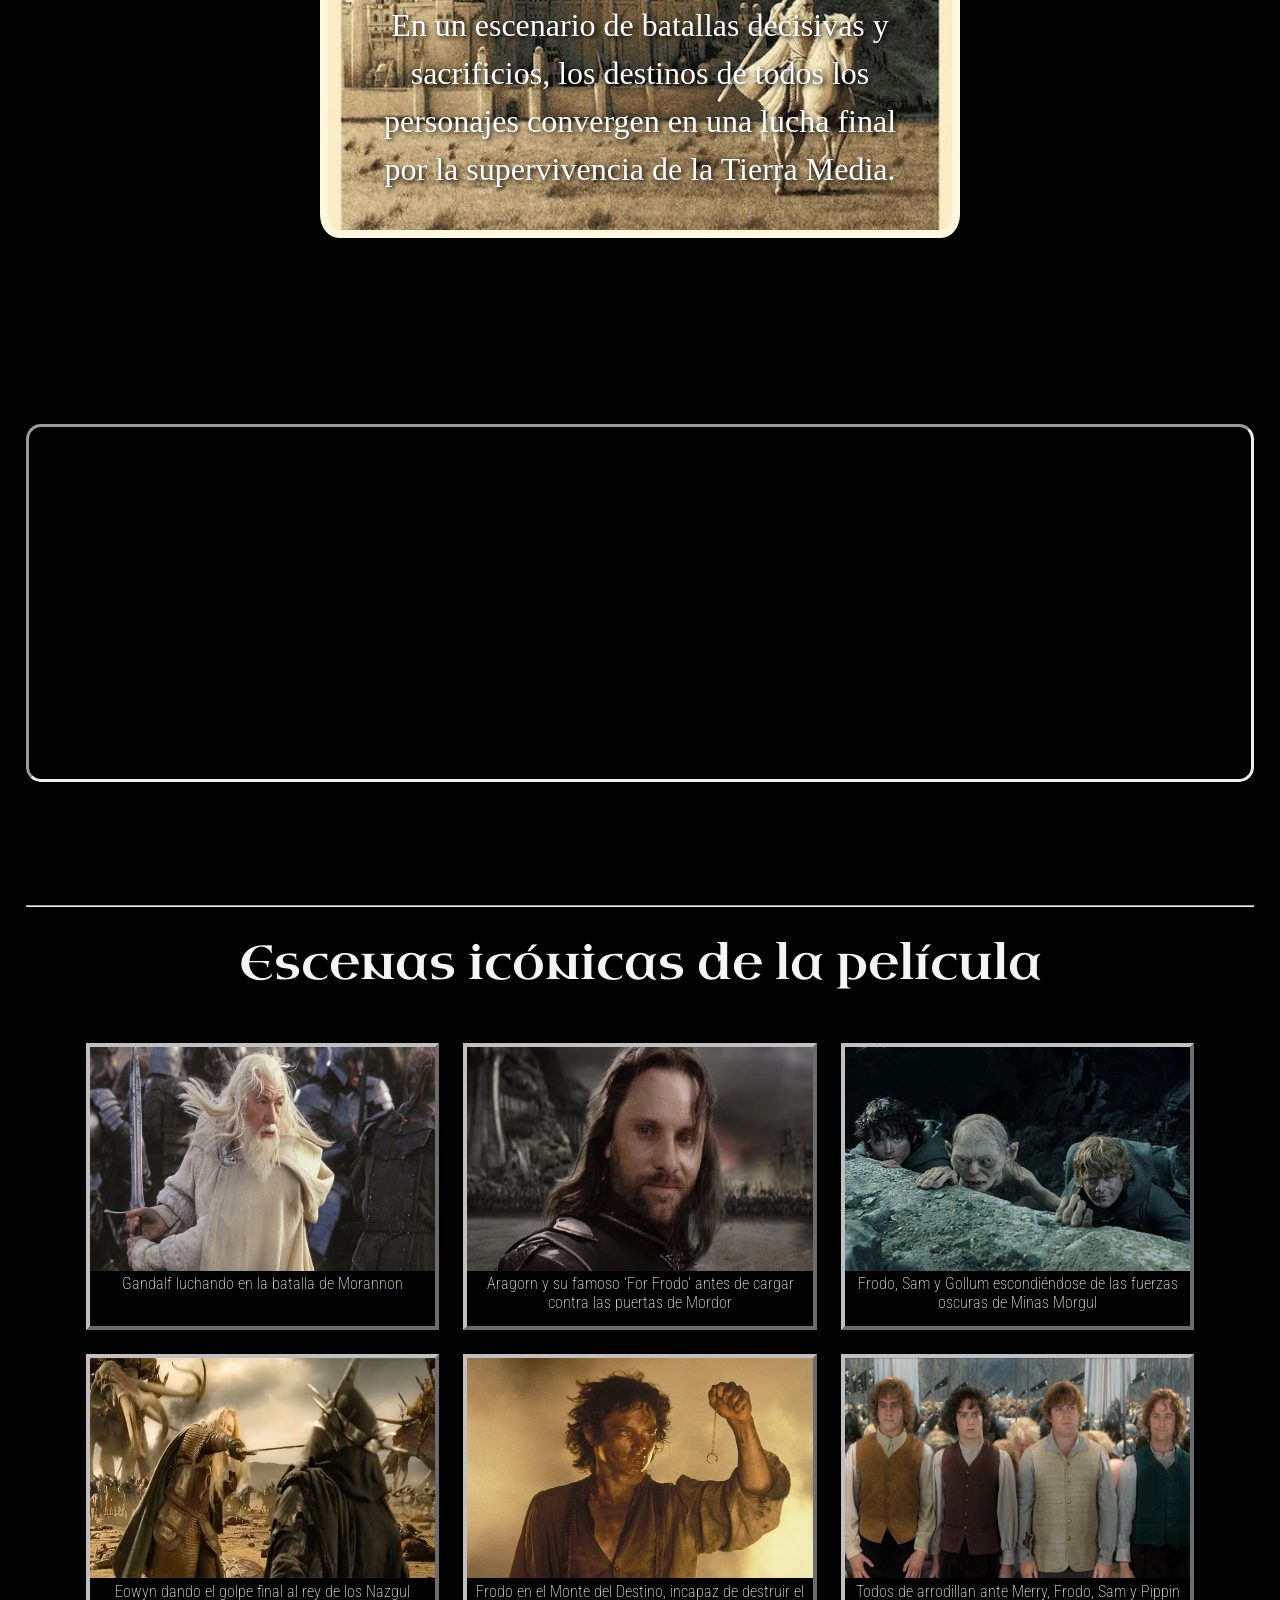
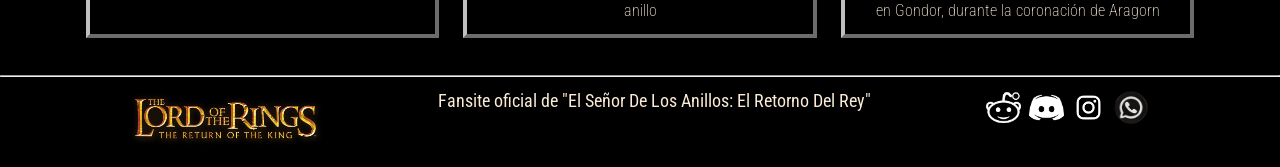
==== commit b35a225f: "Creado css de fuentes, refactorizacion y limpieza de CSS repetido" ====
--- a/index.html
+++ b/index.html
@@ -5,10 +5,15 @@
     <meta name="viewport" content="width=device-width, initial-scale=1.0">
     <title>Lord of The Rings: The Return of The King</title>
     <link rel="stylesheet" href="./recursos/estilos/general.css">
+    <link rel="stylesheet" href="./recursos/estilos/fuentes.css">
     <link rel="stylesheet" href="./recursos/estilos/index.css">
     <link rel="preconnect" href="https://fonts.googleapis.com">
-<link rel="preconnect" href="https://fonts.gstatic.com" crossorigin>
-<link href="https://fonts.googleapis.com/css2?family=Cormorant+Garamond:ital,wght@0,300..700;1,300..700&family=EB+Garamond:ital,wght@0,400..800;1,400..800&family=Oswald:wght@200..700&family=Roboto+Condensed:ital,wght@0,100..900;1,100..900&display=swap" rel="stylesheet">
+    <link rel="preconnect" href="https://fonts.gstatic.com" crossorigin>
+    <link href="https://fonts.googleapis.com/css2?family=Cormorant+Garamond:ital,wght@0,300..700;1,300..700&family=EB+Garamond:ital,wght@0,400..800;1,400..800&family=Oswald:wght@200..700&family=Roboto+Condensed:ital,wght@0,100..900;1,100..900&display=swap" rel="stylesheet">
+    <link rel="preconnect" href="https://fonts.googleapis.com">
+    <link rel="preconnect" href="https://fonts.gstatic.com" crossorigin>
+    <link href="https://fonts.googleapis.com/css2?family=Cormorant+Garamond:ital,wght@0,300..700;1,300..700&family=EB+Garamond:ital,wght@0,400..800;1,400..800&family=Metamorphous&family=Oswald:wght@200..700&family=Roboto+Condensed:ital,wght@0,100..900;1,100..900&family=Uncial+Antiqua&display=swap" rel="stylesheet">
+    <link rel="icon" href="./recursos/favicons/ring.ico">
 </head>
 <body>
     <header>
@@ -22,8 +27,8 @@
         <img src="./recursos/img/Gandalf (1).jpg" alt="Gandalf arriving Gondor" id="banner" class="scale-up-center">
         <section id="sinopsis">
             <article>
-                <h2>Sinopsis</h2>
-                <p>El Señor de los Anillos: El Retorno del Rey es la épica conclusión de la trilogía dirigida por Peter Jackson. La historia sigue a Frodo y Sam en su peligroso viaje hacia Mordor para destruir el Anillo Único, mientras Aragorn asume su destino como rey y lidera la resistencia contra las fuerzas oscuras de Sauron.</p>
+                <h2 class="font-title">Sinopsis</h2>
+                <p class="roboto-condensed-serif">El Señor de los Anillos: El Retorno del Rey es la épica conclusión de la trilogía dirigida por Peter Jackson. La historia sigue a Frodo y Sam en su peligroso viaje hacia Mordor para destruir el Anillo Único, mientras Aragorn asume su destino como rey y lidera la resistencia contra las fuerzas oscuras de Sauron.</p>
                 <p>En un escenario de batallas decisivas y sacrificios, los destinos de todos los personajes convergen en una lucha final por la supervivencia de la Tierra Media.</p>
             </article>
         </section>
@@ -37,15 +42,17 @@
         </section>
 
         <section>
-            <h1>Escenas icónicas de la película</h1>
+            <h2 class="font-title">Escenas icónicas de la película</h2>
              <div class="expositor-imagenes">
                         <figure class="imagenes-index">
-                        <img src="./recursos/img/Gandalf.jpg" alt="Gandalf the white" title="Gandalf luchando en la batalla de Morannon">
+                        <img src="./recursos/img/Gandalf.jpg" class="imagen" alt="Gandalf the white" title="Gandalf luchando en la batalla de Morannon">
+
                         <figcaption>Gandalf luchando en la batalla de Morannon</figcaption>
                         </figure>
 
                         <figure class="imagenes-index">
-                            <img src="./recursos/img/for-frodo.avif" alt="for Frodo" title="Aragorn y su famoso 'For Frodo' antes de cargar contra las puertas de Mordor">
+                            <img src="./recursos/img/for-frodo.avif" class="imagen" alt="for Frodo" title="Aragorn y su famoso 'For Frodo' antes de cargar contra las puertas de Mordor">
+                            <img src="https://media2.giphy.com/media/v1.Y2lkPTc5MGI3NjExMG9pdnpnbjhta3c0Z3J2M2I3OHJ5YWQ1bnNmeXo3ZzdycHB2ajV0bSZlcD12MV9pbnRlcm5hbF9naWZfYnlfaWQmY3Q9Zw/8Xu2IkvLsjyLe/giphy.gif" class="gif" alt="for frodo (gif)">
                             <figcaption>Aragorn y su famoso 'For Frodo' antes de cargar contra las puertas de Mordor</figcaption>
                         </figure>
 
@@ -55,17 +62,20 @@
                         </figure>
 
                         <figure class="imagenes-index">
-                        <img src="./recursos/img/lotr-eowyn-witch-king.avif" alt="Eowyn" title="Eowyn dando el golpe final al rey de los Nazgul">
+                        <img src="./recursos/img/lotr-eowyn-witch-king.avif" class="imagen" alt="Eowyn" title="Eowyn dando el golpe final al rey de los Nazgul">
+                        <img src="https://media4.giphy.com/media/v1.Y2lkPTc5MGI3NjExZWh6dGcxeDF0a3V2ODdjYnUyN3cwNGNoMTFiNGI0dzdqeTNmN2x0OCZlcD12MV9pbnRlcm5hbF9naWZfYnlfaWQmY3Q9Zw/ruOMDd2PPtvri/giphy.gif" class="gif" alt="Eowyn dando el golpe final al rey de los Nazgul (gif)">
                         <figcaption>Eowyn dando el golpe final al rey de los Nazgul</figcaption>
                         </figure>
 
                         <figure class="imagenes-index">
-                            <img src="./recursos/img/frodo-in-mount-doom.webp" alt="Frodo" title="Frodo en el Monte del Destino, incapaz de destruir el anillo">
+                            <img src="./recursos/img/frodo-in-mount-doom.webp" class="imagen" alt="Frodo" title="Frodo en el Monte del Destino, incapaz de destruir el anillo">
+                            <img src="https://media0.giphy.com/media/v1.Y2lkPTc5MGI3NjExOHZhOTN4ajdzc3k4NzJwc29sOXo0ZjFnNTlwamNyN2kxb21qMTk3ZSZlcD12MV9pbnRlcm5hbF9naWZfYnlfaWQmY3Q9Zw/J1YE1JI3wXeRvvjzSo/giphy.gif" class="gif" alt="Frodo en el Monte del Destino, incapaz de destruir el anillo (gif)">
                             <figcaption>Frodo en el Monte del Destino, incapaz de destruir el anillo</figcaption>
                         </figure>
                             
                         <figure class="imagenes-index">
-                            <img src="./recursos/img/hobbits.webp" alt="Frodo, Sam and Gollum" title="Todos de arrodillan ante Merry, Frodo, Sam y Pippin en Gondor, durante la coronación de Aragorn"> 
+                            <img src="./recursos/img/hobbits.webp" class="imagen" alt="Frodo, Sam, Pippin y Merry" title="Todos de arrodillan ante Merry, Frodo, Sam y Pippin en Gondor, durante la coronación de Aragorn"> 
+                            <img src="https://media3.giphy.com/media/v1.Y2lkPTc5MGI3NjExbDBpZzMydWI5cW00dDlheW4yeHVkNjJnZjh3ZGlpMzNxc2dlbTBibyZlcD12MV9pbnRlcm5hbF9naWZfYnlfaWQmY3Q9Zw/WvUyMX1gB1gnC/giphy.gif" class="gif" alt="Frodo, Sam, Pippin y Merry (gif)">
                             <figcaption>Todos de arrodillan ante Merry, Frodo, Sam y Pippin en Gondor, durante la coronación de Aragorn</figcaption>
                         </figure> 
             </div>
--- a/recursos/estilos/general.css
+++ b/recursos/estilos/general.css
@@ -55,20 +55,14 @@
 h1
 {
     margin: 2% 0;
-
     text-align: center;
     color: antiquewhite;
-    font-size: 36px;
-    font-family: 'Franklin Gothic Medium', 'Arial Narrow', Arial, sans-serif;
 }
 
 h2
 {
-    font-family: 'Franklin Gothic Medium', 'Arial Narrow', Arial, sans-serif;
     margin-top: 2%;
-    font-size: 35px;
     margin-bottom: 3%;
-    color: whitesmoke;
     text-align: center;
 }
 
@@ -94,7 +88,6 @@
     display: flex;
     justify-content:space-between;
     flex-wrap: wrap;
-    
 }
 
 #navbar-logo
@@ -120,8 +113,8 @@
 
 .intro
 {
-    width: 40%;
-    margin: 5% 30%;
+    width: 50%;
+    margin: 5% 25%;
     padding: 3%;
     text-align: center;
 
@@ -135,19 +128,13 @@
 .intro h2
 {
     color: antiquewhite;
-    font-size: 2rem;
-    font-family: 'Franklin Gothic Medium', 'Arial Narrow', Arial, sans-serif;
+    font-size: 2.5rem;
 }
 
 .intro p
 {
     color: antiquewhite;
     font-size: 1.5rem;
-    text-align: center;
-    font-family: "Roboto Condensed", sans-serif;
-    font-optical-sizing: auto;
-    font-weight: 400;
-    font-style: normal;
     padding: 3%;
 
     word-spacing: 3%;
@@ -166,23 +153,3 @@
    height: auto;
    padding-right: 2%;
 }
-
-.metamorphous-regular 
-{
-  font-family: "Metamorphous", serif;
-  font-weight: 400;
-  font-style: normal;
-
-  font-size: 1.8rem;
-  color: antiquewhite;
-}
-
-.roboto-condensed-serif
-{
-    font-size: 1.3rem;
-    font-family: "Roboto Condensed", sans-serif;
-    font-optical-sizing: auto;
-    font-weight: 400;
-    font-style: normal;
-}
-
--- a/recursos/estilos/fuentes.css
+++ b/recursos/estilos/fuentes.css
@@ -0,0 +1,28 @@
+.metamorphous-regular 
+{
+  font-family: "Metamorphous", serif;
+  font-weight: 400;
+  font-style: normal;
+
+  font-size: 1.8rem;
+  color: antiquewhite;
+}
+
+.roboto-condensed-serif
+{
+    font-size: 1.3rem;
+    font-family: "Roboto Condensed", sans-serif;
+    font-optical-sizing: auto;
+    font-weight: 400;
+    font-style: normal;
+    color: antiquewhite;
+}
+
+.font-title
+{
+    font-family: "Uncial Antiqua", system-ui;
+    font-weight: 400;
+    font-style: normal;
+    font-size: 3rem;
+    color: whitesmoke;
+}
--- a/recursos/estilos/index.css
+++ b/recursos/estilos/index.css
@@ -1,3 +1,6 @@
+
+
+
 .expositor-imagenes
 {
     margin: 0 2%;
@@ -11,11 +14,12 @@
     width: 30%;
     margin: 1%;
 
-    border-style :outset;
+    border-style: outset;
     border-width: 4px;
     border-color: silver;
 
     overflow: hidden;
+    position: relative;
 }
 
 .imagenes-index img
@@ -23,13 +27,38 @@
     width: 100%;
     height: 80%;
     display: block;
+    transition: opacity .6s ease;
 }
 
-.imagenes-index img:hover
+.imagen
+{
+    opacity: 1;
+}
+
+.gif
+{
+    position: absolute;
+    top: 0;
+    left: 0;
+
+    opacity: 0;
+}
+
+.imagenes-index:hover .estatica
+{
+    opacity: 0;
+}
+
+.imagenes-index:hover .gif
+{
+    opacity: 1;
+}
+
+.imagenes-index:hover
 {
     cursor: url('../img/gauntlet.png'), pointer;
-    opacity: 0.5; 
 }
+
 
 .imagenes-index figcaption
 {
@@ -57,7 +86,7 @@
 #sinopsis article
 {
     padding: 2%;
-    width: 40vw;
+    width: 50vw;
     background-image: url(../img/background.jpg);
     background-size: cover;
     background-position: center;
@@ -68,13 +97,8 @@
     border-radius: 3%;
     border-color: cornsilk;
 
-    font-size: 2rem;
     text-align: center;
     text-shadow: 2px 2px 5px rgb(1, 1, 1);
-    font-family: "Roboto Condensed", sans-serif;
-    font-optical-sizing: auto;
-    font-weight: 400;
-    font-style: normal;
 }
 
 
@@ -87,6 +111,7 @@
 {
     padding: 2%;
     line-height: 1.5;
+    font-size: 2rem;
 }
 
 #soundtrack
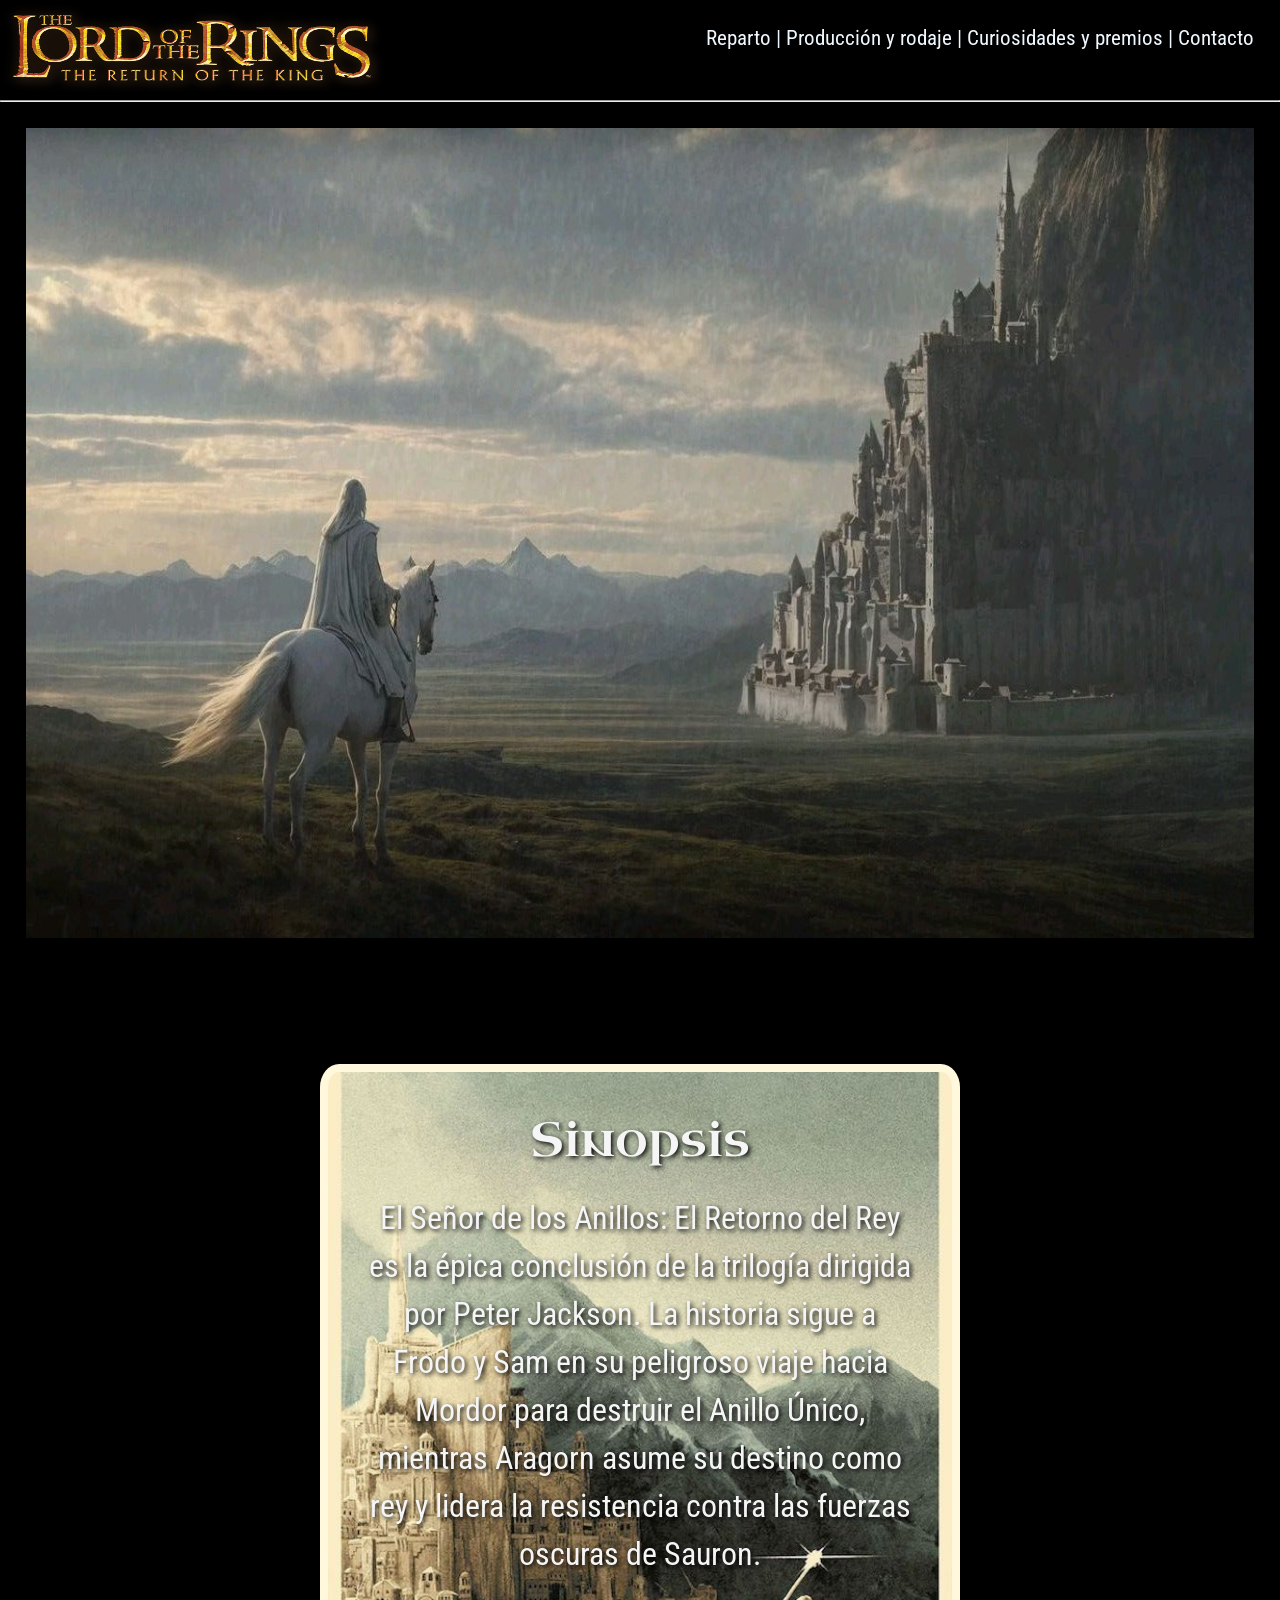
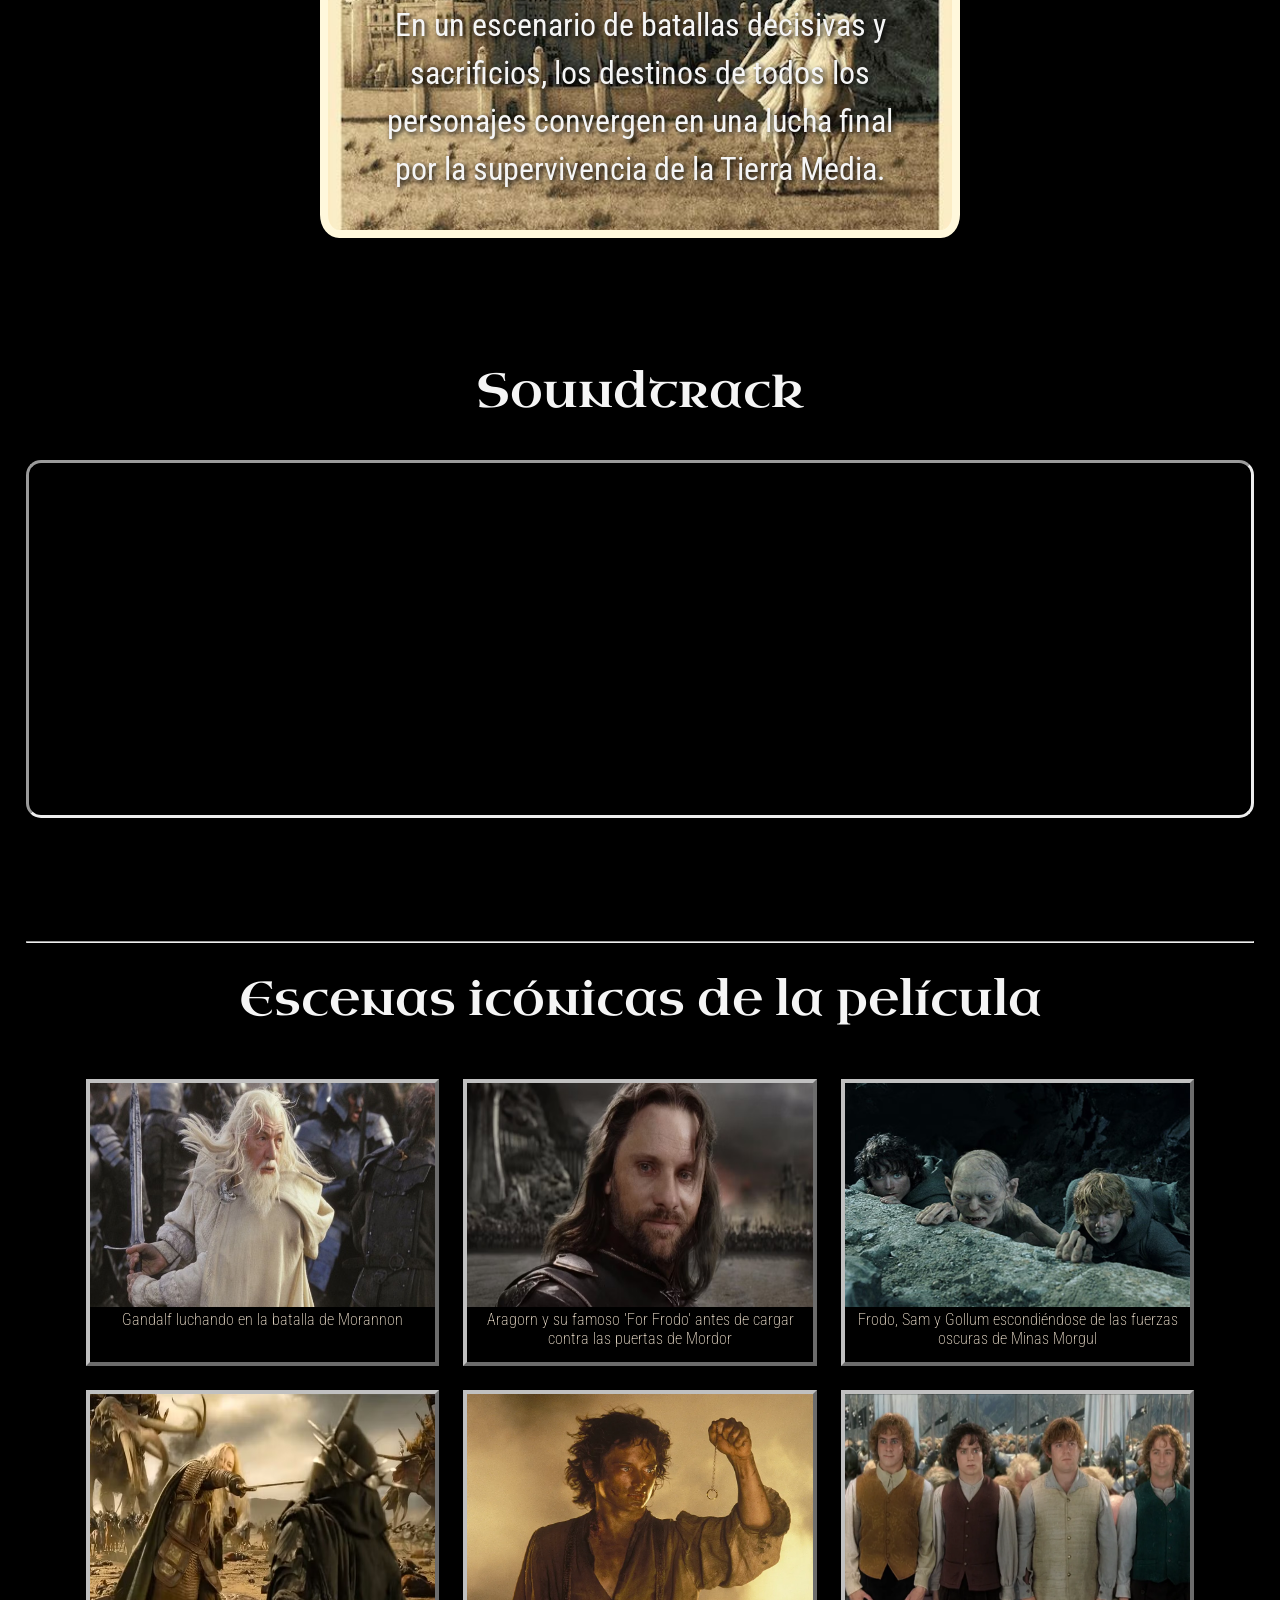
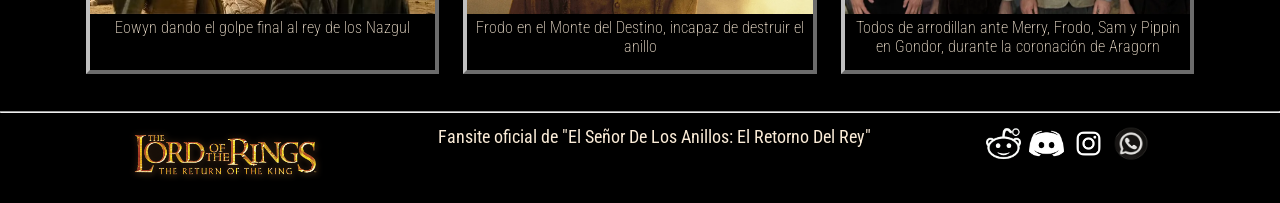
==== commit 66d9fee2: "corregida pagina de error" ====
--- a/index.html
+++ b/index.html
@@ -29,10 +29,10 @@
             <article>
                 <h2 class="font-title">Sinopsis</h2>
                 <p class="roboto-condensed-serif">El Señor de los Anillos: El Retorno del Rey es la épica conclusión de la trilogía dirigida por Peter Jackson. La historia sigue a Frodo y Sam en su peligroso viaje hacia Mordor para destruir el Anillo Único, mientras Aragorn asume su destino como rey y lidera la resistencia contra las fuerzas oscuras de Sauron.</p>
-                <p>En un escenario de batallas decisivas y sacrificios, los destinos de todos los personajes convergen en una lucha final por la supervivencia de la Tierra Media.</p>
+                <p class="roboto-condensed-serif">En un escenario de batallas decisivas y sacrificios, los destinos de todos los personajes convergen en una lucha final por la supervivencia de la Tierra Media.</p>
             </article>
         </section>
-        <h2>Soundtrack</h2>
+        <h2 class="font-title">Soundtrack</h2>
         <section id="soundtrack">
                 <iframe src="https://open.spotify.com/embed/album/2Re6RMBEfD8iv1HMxLMdzI" loading="lazy">
                 </iframe>
--- a/recursos/estilos/fuentes.css
+++ b/recursos/estilos/fuentes.css
@@ -15,7 +15,7 @@
     font-optical-sizing: auto;
     font-weight: 400;
     font-style: normal;
-    color: antiquewhite;
+    color: whitesmoke;
 }
 
 .font-title
